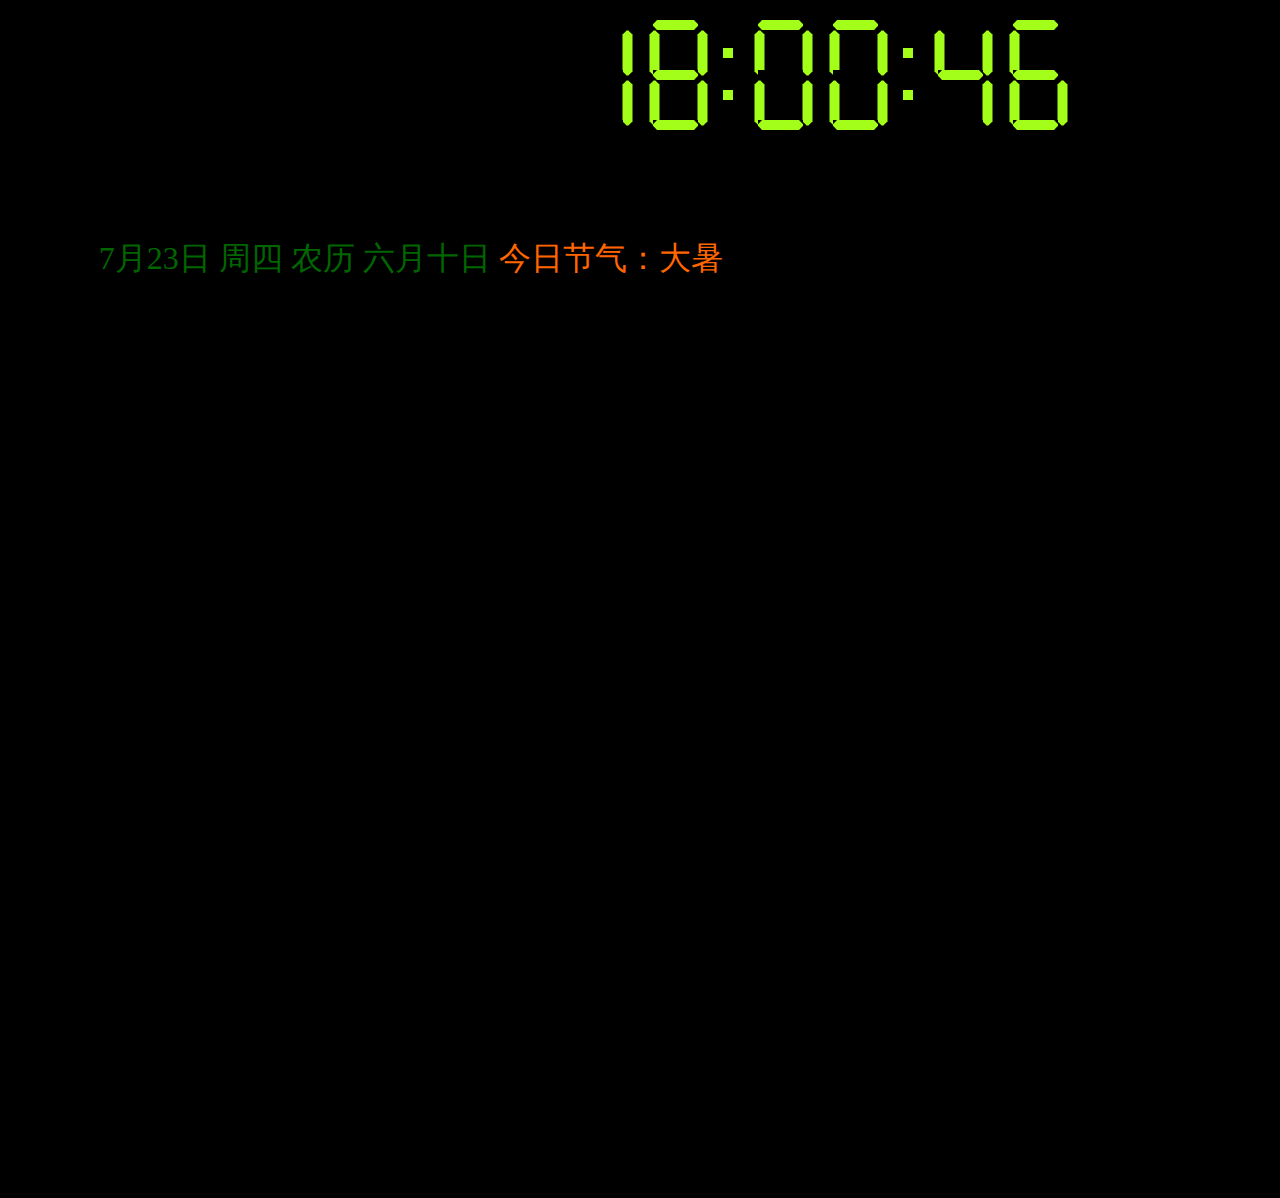
==== index.html @ f4c04d3c "Update index.html" ====
<!DOCTYPE html>
<html lang="en">
<head>
<meta http-equiv="Content-Type" content="text/html; charset=utf-8" />
<title>LED电子屏数字时钟JS代码 - A5源码</title>
<!--下面是钟表-->
<link rel="stylesheet" type="text/css" href="css/main.css">
<style type="text/css">
body {
	background-color: #000;
}
</style>
<script type="text/javascript" src="js/main.js"></script>
<!--下面是日期-->
<script type="text/javascript">
function getCalendar(){
    var lunarInfo=new Array(0x04bd8,0x04ae0,0x0a570,0x054d5,0x0d260,0x0d950,0x16554,0x056a0,0x09ad0,0x055d2,0x04ae0,0x0a5b6,0x0a4d0,0x0d250,0x1d255,0x0b540,0x0d6a0,0x0ada2,0x095b0,0x14977,0x04970,0x0a4b0,0x0b4b5,0x06a50,0x06d40,0x1ab54,0x02b60,0x09570,0x052f2,0x04970,0x06566,0x0d4a0,0x0ea50,0x06e95,0x05ad0,0x02b60,0x186e3,0x092e0,0x1c8d7,0x0c950,0x0d4a0,0x1d8a6,0x0b550,0x056a0,0x1a5b4,0x025d0,0x092d0,0x0d2b2,0x0a950,0x0b557,0x06ca0,0x0b550,0x15355,0x04da0,0x0a5d0,0x14573,0x052d0,0x0a9a8,0x0e950,0x06aa0,0x0aea6,0x0ab50,0x04b60,0x0aae4,0x0a570,0x05260,0x0f263,0x0d950,0x05b57,0x056a0,0x096d0,0x04dd5,0x04ad0,0x0a4d0,0x0d4d4,0x0d250,0x0d558,0x0b540,0x0b5a0,0x195a6,0x095b0,0x049b0,0x0a974,0x0a4b0,0x0b27a,0x06a50,0x06d40,0x0af46,0x0ab60,0x09570,0x04af5,0x04970,0x064b0,0x074a3,0x0ea50,0x06b58,0x055c0,0x0ab60,0x096d5,0x092e0,0x0c960,0x0d954,0x0d4a0,0x0da50,0x07552,0x056a0,0x0abb7,0x025d0,0x092d0,0x0cab5,0x0a950,0x0b4a0,0x0baa4,0x0ad50,0x055d9,0x04ba0,0x0a5b0,0x15176,0x052b0,0x0a930,0x07954,0x06aa0,0x0ad50,0x05b52,0x04b60,0x0a6e6,0x0a4e0,0x0d260,0x0ea65,0x0d530,0x05aa0,0x076a3,0x096d0,0x04bd7,0x04ad0,0x0a4d0,0x1d0b6,0x0d250,0x0d520,0x0dd45,0x0b5a0,0x056d0,0x055b2,0x049b0,0x0a577,0x0a4b0,0x0aa50,0x1b255,0x06d20,0x0ada0);
    var str="日一二三四五六七八九十";
    var now=new Date(),SY=now.getFullYear(),SM=now.getMonth(),SD=now.getDate();
    var SW=now.getDay();
    var lDObj=new Lunar(now);
    var LM=lDObj.month;
    var LD=lDObj.day;
    function cyclical(num){
        var Gan="甲乙丙丁戊己庚辛壬癸";
        var Zhi="子丑寅卯辰巳午未申酉戌亥";
        return(Gan.charAt(num%10)+Zhi.charAt(num%12));
    }
    function lYearDays(y){
       var i,sum=348;
       for(i=0x8000;i>0x8;i>>=1)sum+=(lunarInfo[y-1900]&i)?1:0;
       return sum+leapDays(y);
    }
    function leapDays(y){if(leapMonth(y))return (lunarInfo[y-1900]&0x10000)?30:29;else return(0);}
    function leapMonth(y){return lunarInfo[y-1900]&0xf;}
    function monthDays(y,m){return (lunarInfo[y-1900]&(0x10000>>m))?30:29;}
    function Lunar(objDate){
        var i,leap=0,temp=0;
        var baseDate=new Date(1900,0,31);
        var offset=(objDate-baseDate)/86400000;
        this.dayCyl=offset+40;
        this.monCyl=14;
        for(i=1900;i<2050&&offset>0;i++){
            temp=lYearDays(i);
            offset-=temp;
            this.monCyl+=12;
        }
        if(offset<0){
            offset+=temp;
            i--;
            this.monCyl-=12;
        }
        this.year=i;
        this.yearCyl=i-1864;
        leap=leapMonth(i);
        this.isLeap=false
        for(i=1;i<13&&offset>0;i++){
            if(leap>0&&i==(leap+1)&&this.isLeap==false){
                --i;
                this.isLeap=true;
                temp=leapDays(this.year);
            }else{
                temp=monthDays(this.year,i);
            }
            if(this.isLeap==true&&i==(leap+1))this.isLeap=false;
            offset-=temp;
            if(this.isLeap==false)this.monCyl++;
        }
        if(offset==0&&leap>0&&i==leap+1)if(this.isLeap){
            this.isLeap=false;
        }else{
            --i;
            this.isLeap=true;
            --this.monCyl;
        }
        if(offset<0){offset+=temp;--i;--this.monCyl;}
        this.month=i;
        this.day=offset+1;
    }
    function YYMMDD(){ 
        var cl = '<font color="#006600">'; 
        if (SW == 0) cl = '<font color="#c00000">'; 
        if (SW == 6) cl = '<font color="#00c000">';
        return(cl+(SM+1)+'月'+SD+'日</font>'); 
    }
    function weekday(){ 
        var cl='<font color="#006600">'; 
        if (SW==0||SW==6)cl='<font color="#ff0000">';
        return cl+"周"+str.charAt(SW)+'</font>';
    }
    function cDay(m,d){
        var nStr="初十廿卅　",s;
        if(m>10)s='十'+str.charAt(m-10);else s=str.charAt(m);
        s+='月';
        switch(d){
            case 10:s+='初十';break;
            case 20:s+='二十';break;
            case 30:s+='三十';break;
            default:s+=nStr.charAt(Math.floor(d/10));s+=str.charAt(d%10);
        }
        if(lDObj.isLeap)s="闰"+s;
        return(s);
    }
    function lunarTime(){
        return('<font color="#006600">'+'农历 '+cDay(LM,LD)+'</font>');
    }
    function specialDate(){
        var sTermInfo=new Array(0,21208,42467,63836,85337,107014,128867,150921,173149,195551,218072,240693,263343,285989,308563,331033,353350,375494,397447,419210,440795,462224,483532,504758);
        var solarTerm=new Array("小寒","大寒","立春","雨水","惊蛰","春分","清明","谷雨","立夏","小满","芒种","夏至","小暑","大暑","立秋","处暑","白露","秋分","寒露","霜降","立冬","小雪","大雪","冬至");
        var lFtv="0101春节0115元宵节0505端午节0707七夕情人节0715中元节0815中秋节0909重阳节1208腊八节1224小年0100除夕";
        var sFtv="0101元旦0214情人节0308妇女节0312植树节0315消费者权益日0401愚人节0501劳动节0504青年节0512护士节0601儿童节0701建党节香港回归纪念0801建军节0808父亲节0909毛主席逝世纪念0910教师节0928孔子诞辰1001国庆节1006老人节1024联合国日1112孙中山诞辰1220澳门回归纪念1225圣诞节1226毛主席诞辰";
        var tmp1,tmp2,festival='';
        tmp1=new Date((31556925974.7*(SY-1900)+sTermInfo[SM*2+1]*60000)+Date.UTC(1900,0,6,2,5));
        tmp2=tmp1.getUTCDate();
        if(tmp2==SD)festival+=' <font color="#ff6600">今日节气：'+solarTerm[SM*2+1]+'</font>';
        tmp1=new Date((31556925974.7*(SY-1900)+sTermInfo[SM*2]*60000)+Date.UTC(1900,0,6,2,5));
        tmp2=tmp1.getUTCDate();
        if(tmp2==SD)festival+=' <font color="#ff6600">今日节气：'+solarTerm[SM*2]+'</font>';
        var reg=new RegExp((LM<10&&"0"||"")+LM+(LD<10&&"0"||"")+LD+'([^\\d]+)','');
        if(lFtv.match(reg)!=null)festival+=' <font color="#ff0000">'+RegExp.$1+'</font>';
        reg=new RegExp((SM<9&&"0"||"")+(SM+1)+(SD<10&&"0"||"")+SD+'([^\\d]+)','');
        if(sFtv.match(reg)!=null)festival+=' <font color="#ff0000">'+RegExp.$1+'</font>';
        return(festival);
    }
    return YYMMDD()+' '+weekday()+' '+lunarTime()+specialDate();
}
</script>
</head>
<body bgcolor="#000000">
<!--下面是钟表-->
<div class="wrap">
  <div class="clock">
	<ul>
	  <li>
				<ul id="time1">
					<li><img src="images/front.png" width="100%" height="100%"></li>
					<li><img src="images/front.png" width="100%" height="100%"></li>
					<li><img src="images/front.png" width="100%" height="100%"></li>
					<li><img src="images/front.png" width="100%" height="100%"></li>
					<li><img src="images/front.png" width="100%" height="100%"></li>
					<li><img src="images/front.png" width="100%" height="100%"></li>
					<li><img src="images/front.png" width="100%" height="100%"></li>
				</ul>
	  </li>
	  <li>
				<ul id="time2">
					<li><img src="images/front.png" width="100%" height="100%"></li>
					<li><img src="images/front.png" width="100%" height="100%"></li>
					<li><img src="images/front.png" width="100%" height="100%"></li>
					<li><img src="images/front.png" width="100%" height="100%"></li>
					<li><img src="images/front.png" width="100%" height="100%"></li>
					<li><img src="images/front.png" width="100%" height="100%"></li>
					<li><img src="images/front.png" width="100%" height="100%"></li>
				</ul>
	  </li>
	  <li class="point"><span></span><span></span></li>
	  <li>
				<ul id="time3">
					<li><img src="images/front.png" width="100%" height="100%"></li>
					<li><img src="images/front.png" width="100%" height="100%"></li>
					<li><img src="images/front.png" width="100%" height="100%"></li>
					<li><img src="images/front.png" width="100%" height="100%"></li>
					<li><img src="images/front.png" width="100%" height="100%"></li>
					<li><img src="images/front.png" width="100%" height="100%"></li>
					<li><img src="images/front.png" width="100%" height="100%"></li>
				</ul>
	  </li>
	  <li>
				<ul id="time4">
					<li><img src="images/front.png" width="100%" height="100%"></li>
					<li><img src="images/front.png" width="100%" height="100%"></li>
					<li><img src="images/front.png" width="100%" height="100%"></li>
					<li><img src="images/front.png" width="100%" height="100%"></li>
					<li><img src="images/front.png" width="100%" height="100%"></li>
					<li><img src="images/front.png" width="100%" height="100%"></li>
					<li><img src="images/front.png" width="100%" height="100%"></li>
				</ul>
	  </li>
	  <li class="point"><span></span><span></span></li>
	  <li>
				<ul id="time5">
					<li><img src="images/front.png" width="100%" height="100%"></li>
					<li><img src="images/front.png" width="100%" height="100%"></li>
					<li><img src="images/front.png" width="100%" height="100%"></li>
					<li><img src="images/front.png" width="100%" height="100%"></li>
					<li><img src="images/front.png" width="100%" height="100%"></li>
					<li><img src="images/front.png" width="100%" height="100%"></li>
					<li><img src="images/front.png" width="100%" height="100%"></li>
				</ul>
	  </li>
	  <li>
				<ul id="time6">
					<li><img src="images/front.png" width="100%" height="100%"></li>
					<li><img src="images/front.png" width="100%" height="100%"></li>
					<li><img src="images/front.png" width="100%" height="100%"></li>
					<li><img src="images/front.png" width="100%" height="100%"></li>
					<li><img src="images/front.png" width="100%" height="100%"></li>
					<li><img src="images/front.png" width="100%" height="100%"></li>
					<li><img src="images/front.png" width="100%" height="100%"></li>
				</ul>
	  </li>
    </ul>
  </div>
	<div class="date" id="date">
      <p>&nbsp;</p>
      <p>&nbsp;</p>
      <p><span>2015年12月11日</span>
        <span>星期三</span></p>
  </div>
</div>
<!--下面是日期-->
<div align="left"> 
<p>~平~安~符~<font size=6>
  <script type="text/javascript">document.write(getCalendar())</script></font></p>
  </div>
<!--下面是天气-->
<dvi style="position:absolute;margin-left:60px;margin-top:0px;">/*绝对定位，用来固定显示方向*/
<div style="align=left;width:858px;height:880px;overflow:hidden;">/*相对定位，用来给下面的对位坐标并裁剪不显示的部分*/
<div style="width:300px;height:300px;margin-left:-130px;margin-top:-238px;">/*相对父级定位，裁剪*/
<iFrame src="https://www.baidu.com/#ie={inputEncoding}&wd=盐山天气" width="658" height="580" scrolling="no" frameborder="0">
 </div>
</div>
</div>
     
</body>
</html>
---- css/main.css ----
body{background: black;}


.wrap .clock{
	height: 100px;
}/* 钟表下面空间 */
.wrap .clock ul li{width: 55px;height: 10px;float: left;margin:0 10px;}/* 个字间距 */
.wrap .clock ul li ul{position: relative;}/* 定位 */
.wrap .clock ul li ul li{width:45px;height: 10px;display: block;}/* 图片大小 */
.wrap .clock ul li ul li:nth-child(1){position:absolute;left: 510px;}/* 一横 */
.wrap .clock ul li ul li:nth-child(2){position:absolute;transform:rotateZ(90deg);left:493px;top:32px;}/* 一竖 */
.wrap .clock ul li ul li:nth-child(3){position:absolute;transform:rotateZ(90deg);left:541px;top:32px;}/* 二竖 */
.wrap .clock ul li ul li:nth-child(4){position:absolute;top: 50px;left: 510px;}/* 二横 */
.wrap .clock ul li ul li:nth-child(5){position:absolute;transform:rotateZ(90deg);left:493px;top:82px}/* 三竖 */
.wrap .clock ul li ul li:nth-child(6){position:absolute;transform:rotateZ(90deg);left:541px;top: 82px;}/* 四竖 */
.wrap .clock ul li ul li:nth-child(7){position:absolute;top: 100px;left: 510px;}/* 三横 */
.wrap .clock ul .point{width: 10px;}/* 组字间距 */
.wrap .clock ul .point span{display:block;height: 10px;width: 10px;background: #a3ff19;margin:32px 515px;}/* 点点*/
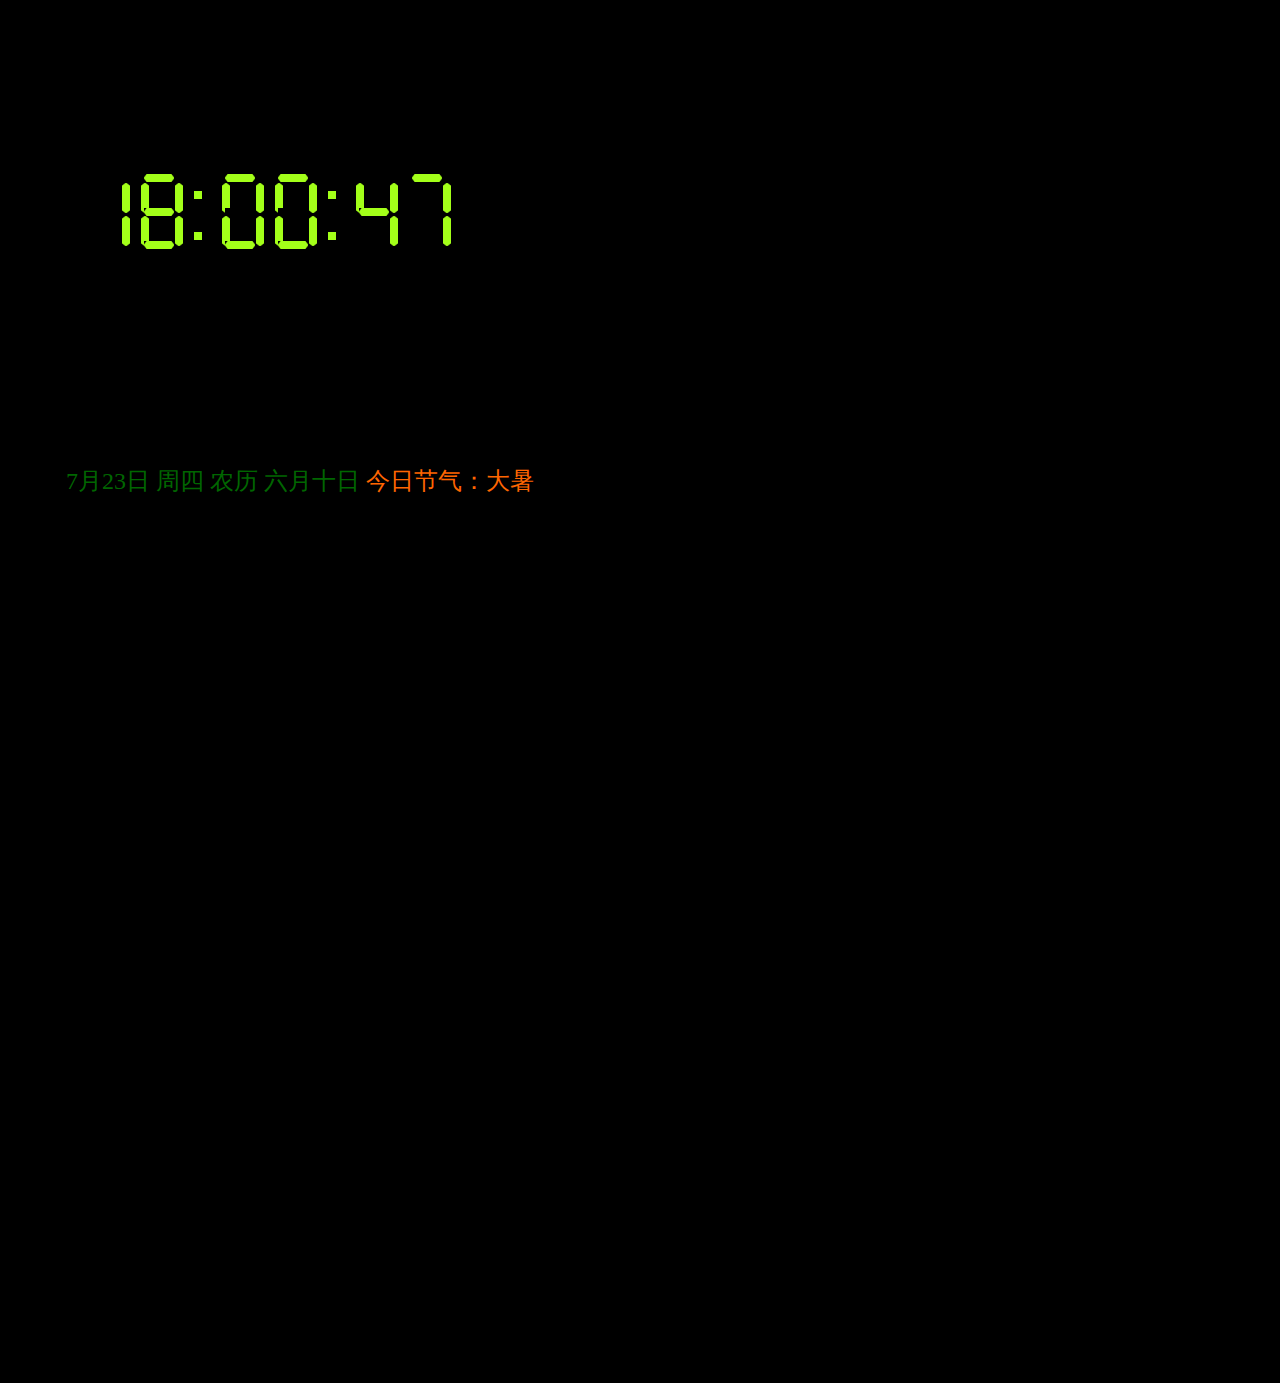
==== commit 1fd4ec18: "Update index.html" ====
--- a/index.html
+++ b/index.html
@@ -202,21 +202,28 @@
     </ul>
   </div>
 	<div class="date" id="date">
-      <p>&nbsp;</p>
-      <p>&nbsp;</p>
+   
       <p><span>2015年12月11日</span>
         <span>星期三</span></p>
   </div>
 </div>
 <!--下面是日期-->
 <div align="left"> 
-<p>~平~安~符~<font size=6>
+<p>~平~安~符~</p>
+<p>~平~安~符~</p>
+<p>~平~安~符~</p>
+<p>~平~安~符~</p>
+<p>~平~安~符~</p>
+<p>~平~安~符~</p>
+<p>~平~安~符~</p>
+<p>~平~安~符~</p>
+<p>~~~~~~<font size=5>
   <script type="text/javascript">document.write(getCalendar())</script></font></p>
   </div>
 <!--下面是天气-->
-<dvi style="position:absolute;margin-left:60px;margin-top:0px;">/*绝对定位，用来固定显示方向*/
-<div style="align=left;width:858px;height:880px;overflow:hidden;">/*相对定位，用来给下面的对位坐标并裁剪不显示的部分*/
-<div style="width:300px;height:300px;margin-left:-130px;margin-top:-238px;">/*相对父级定位，裁剪*/
+<dvi style="position:absolute;margin-left:20px;margin-top:-10px;"><!--绝对定位，用来固定显示位置-->
+<div style="align=left;width:858px;height:880px;overflow:hidden;"><!--相对定位，用来给下面的对位坐标并裁剪不显示的部分-->
+<div style="width:300px;height:300px;margin-left:-130px;margin-top:-200px;"><!--相对父级定位，裁剪-->
 <iFrame src="https://www.baidu.com/#ie={inputEncoding}&wd=盐山天气" width="658" height="580" scrolling="no" frameborder="0">
  </div>
 </div>
--- a/css/main.css
+++ b/css/main.css
@@ -4,15 +4,16 @@
 .wrap .clock{
 	height: 100px;
 }/* 钟表下面空间 */
-.wrap .clock ul li{width: 55px;height: 10px;float: left;margin:0 10px;}/* 个字间距 */
-.wrap .clock ul li ul{position: relative;}/* 定位 */
-.wrap .clock ul li ul li{width:45px;height: 10px;display: block;}/* 图片大小 */
-.wrap .clock ul li ul li:nth-child(1){position:absolute;left: 510px;}/* 一横 */
-.wrap .clock ul li ul li:nth-child(2){position:absolute;transform:rotateZ(90deg);left:493px;top:32px;}/* 一竖 */
-.wrap .clock ul li ul li:nth-child(3){position:absolute;transform:rotateZ(90deg);left:541px;top:32px;}/* 二竖 */
-.wrap .clock ul li ul li:nth-child(4){position:absolute;top: 50px;left: 510px;}/* 二横 */
-.wrap .clock ul li ul li:nth-child(5){position:absolute;transform:rotateZ(90deg);left:493px;top:82px}/* 三竖 */
-.wrap .clock ul li ul li:nth-child(6){position:absolute;transform:rotateZ(90deg);left:541px;top: 82px;}/* 四竖 */
-.wrap .clock ul li ul li:nth-child(7){position:absolute;top: 100px;left: 510px;}/* 三横 */
-.wrap .clock ul .point{width: 10px;}/* 组字间距 */
-.wrap .clock ul .point span{display:block;height: 10px;width: 10px;background: #a3ff19;margin:32px 515px;}/* 点点*/
+.wrap .clock ul li{width: 33px;height: 10px;float: left;margin:10px;}/* 个字间距 */
+.wrap .clock ul{position: relative;top:132px;}/* 点点定位 */
+.wrap .clock ul li ul{position: relative;top:0px;}/* 数字定位 */
+.wrap .clock ul li ul li{width:30px;height: 8px;display: block;}/* 图片大小 */
+.wrap .clock ul li ul li:nth-child(1){position:absolute;left: 23px;}/* 一横 */
+.wrap .clock ul li ul li:nth-child(2){position:absolute;transform:rotateZ(90deg);left:15px;top:26px;}/* 一竖 */
+.wrap .clock ul li ul li:nth-child(3){position:absolute;transform:rotateZ(90deg);left:49px;top:26px;}/* 二竖 */
+.wrap .clock ul li ul li:nth-child(4){position:absolute;top:34px;left:23px;}/* 二横 */
+.wrap .clock ul li ul li:nth-child(5){position:absolute;transform:rotateZ(90deg);left:15px;top:59px}/* 三竖 */
+.wrap .clock ul li ul li:nth-child(6){position:absolute;transform:rotateZ(90deg);left:49px;top: 59px;}/* 四竖 */
+.wrap .clock ul li ul li:nth-child(7){position:absolute;top: 67px;left: 23px;}/* 三横 */
+.wrap .clock ul .point{width: 8px;}/* 组字间距 */
+.wrap .clock ul .point span{display:block;height: 8px;width: 8px;background: #a3ff19;margin:33px 30px;}/* 点点*/
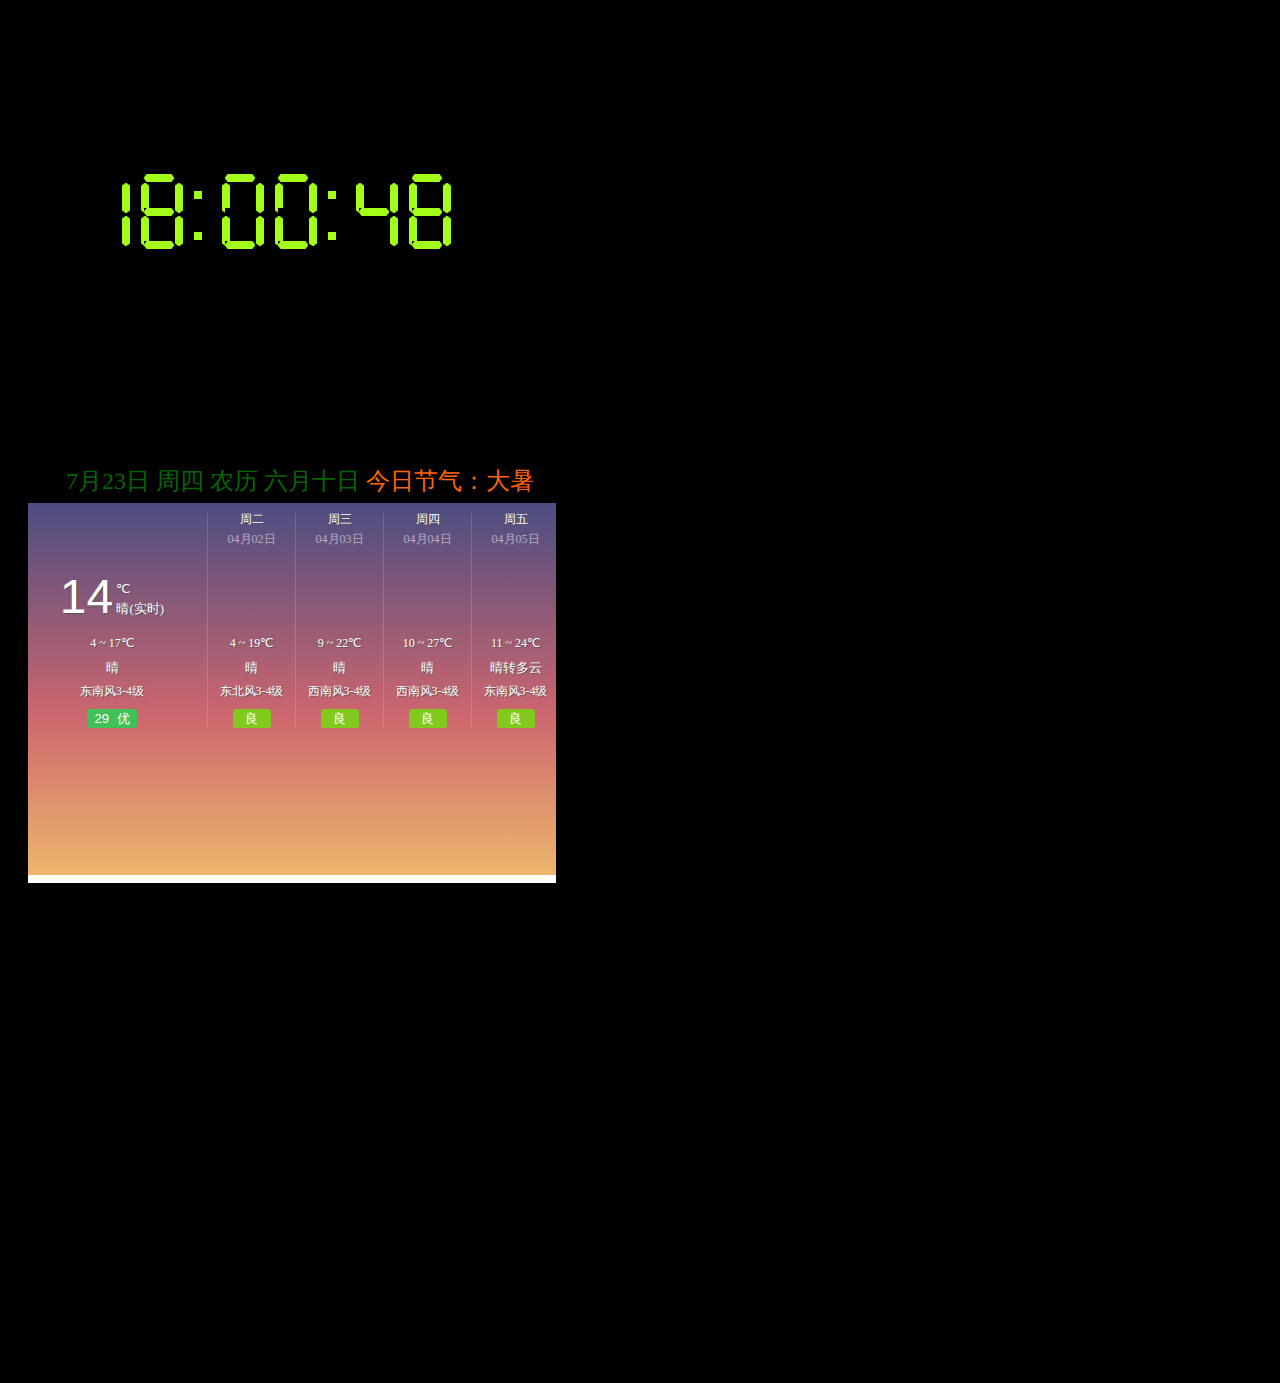
==== commit f5d74be7: "summary" ====
--- a/index.html
+++ b/index.html
@@ -1,4 +1,4 @@
-<!DOCTYPE html>
+﻿<!DOCTYPE html>
 <html lang="en">
 <head>
 <meta http-equiv="Content-Type" content="text/html; charset=utf-8" />
@@ -224,7 +224,7 @@
 <dvi style="position:absolute;margin-left:20px;margin-top:-10px;"><!--绝对定位，用来固定显示位置-->
 <div style="align=left;width:858px;height:880px;overflow:hidden;"><!--相对定位，用来给下面的对位坐标并裁剪不显示的部分-->
 <div style="width:300px;height:300px;margin-left:-130px;margin-top:-200px;"><!--相对父级定位，裁剪-->
-<iFrame src="https://www.baidu.com/#ie={inputEncoding}&wd=盐山天气" width="658" height="580" scrolling="no" frameborder="0">
+<iFrame src="html/盐山天气_百度搜索.html" width="658" height="580" scrolling="no" frameborder="0">
  </div>
 </div>
 </div>
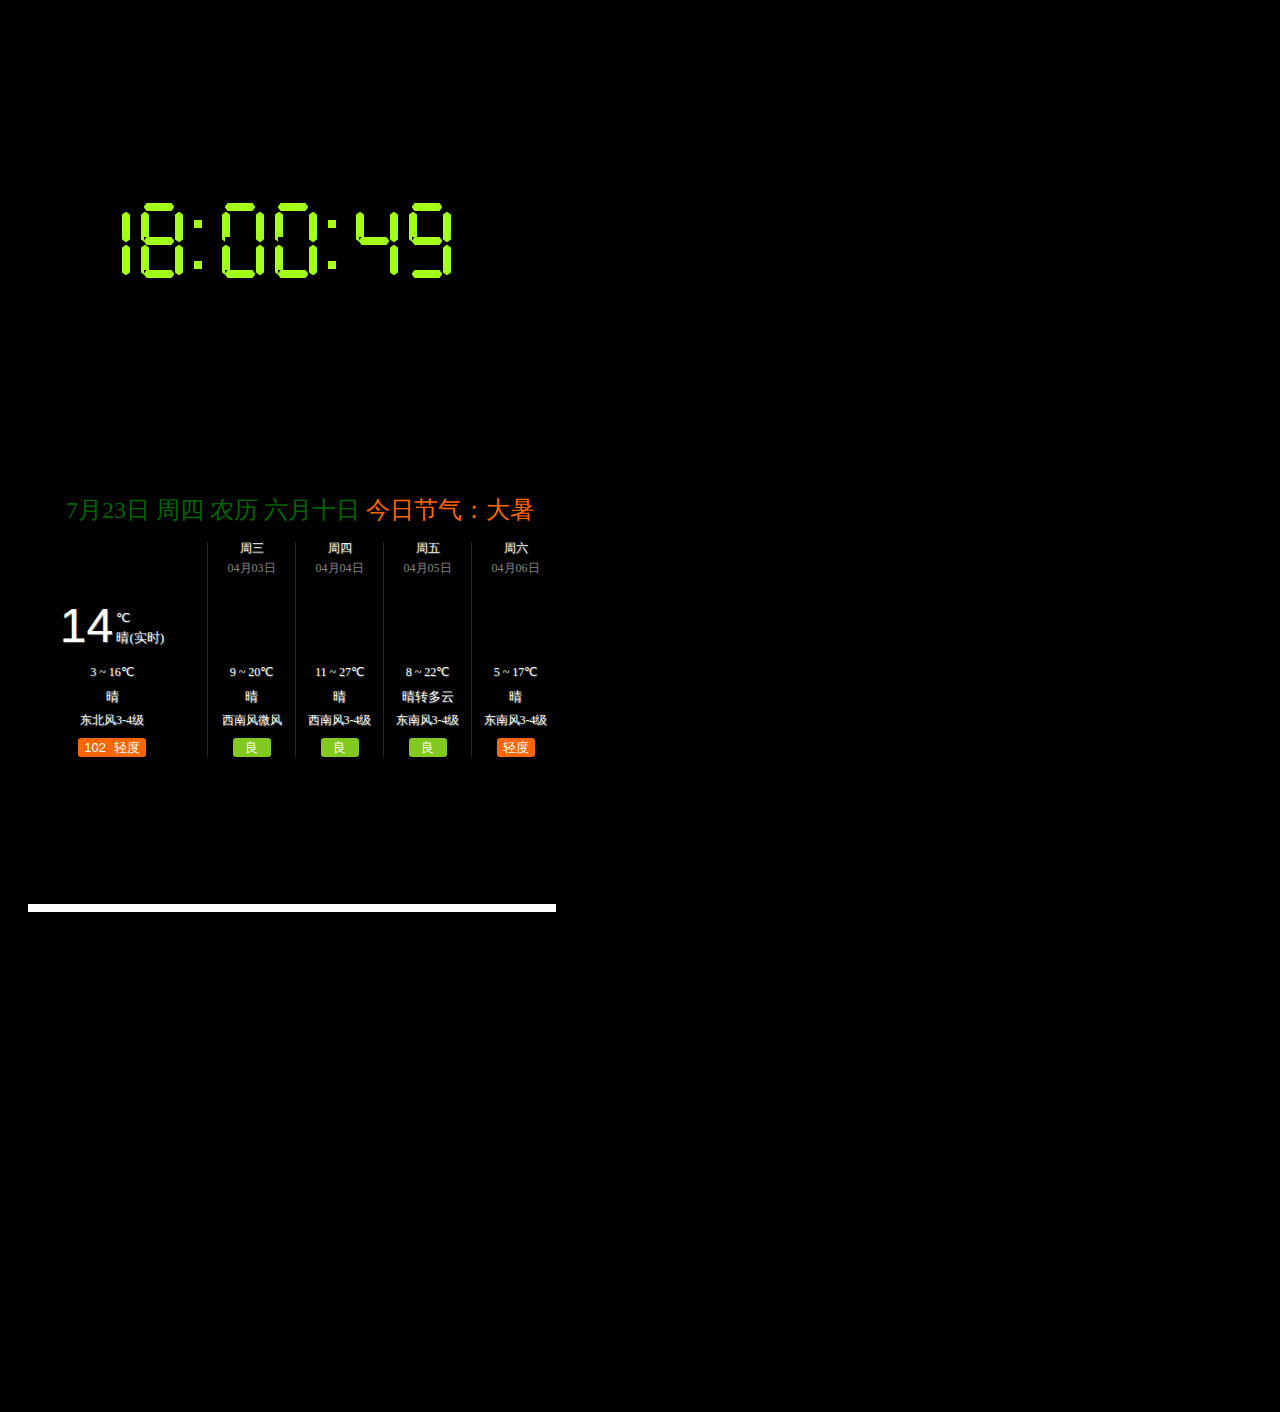
==== commit 4f3bcf43: "Update index.html" ====
--- a/index.html
+++ b/index.html
@@ -2,6 +2,7 @@
 <html lang="en">
 <head>
 <meta http-equiv="Content-Type" content="text/html; charset=utf-8" />
+＜meta http-equiv="refresh" content="3500">
 <title>LED电子屏数字时钟JS代码 - A5源码</title>
 <!--下面是钟表-->
 <link rel="stylesheet" type="text/css" href="css/main.css">
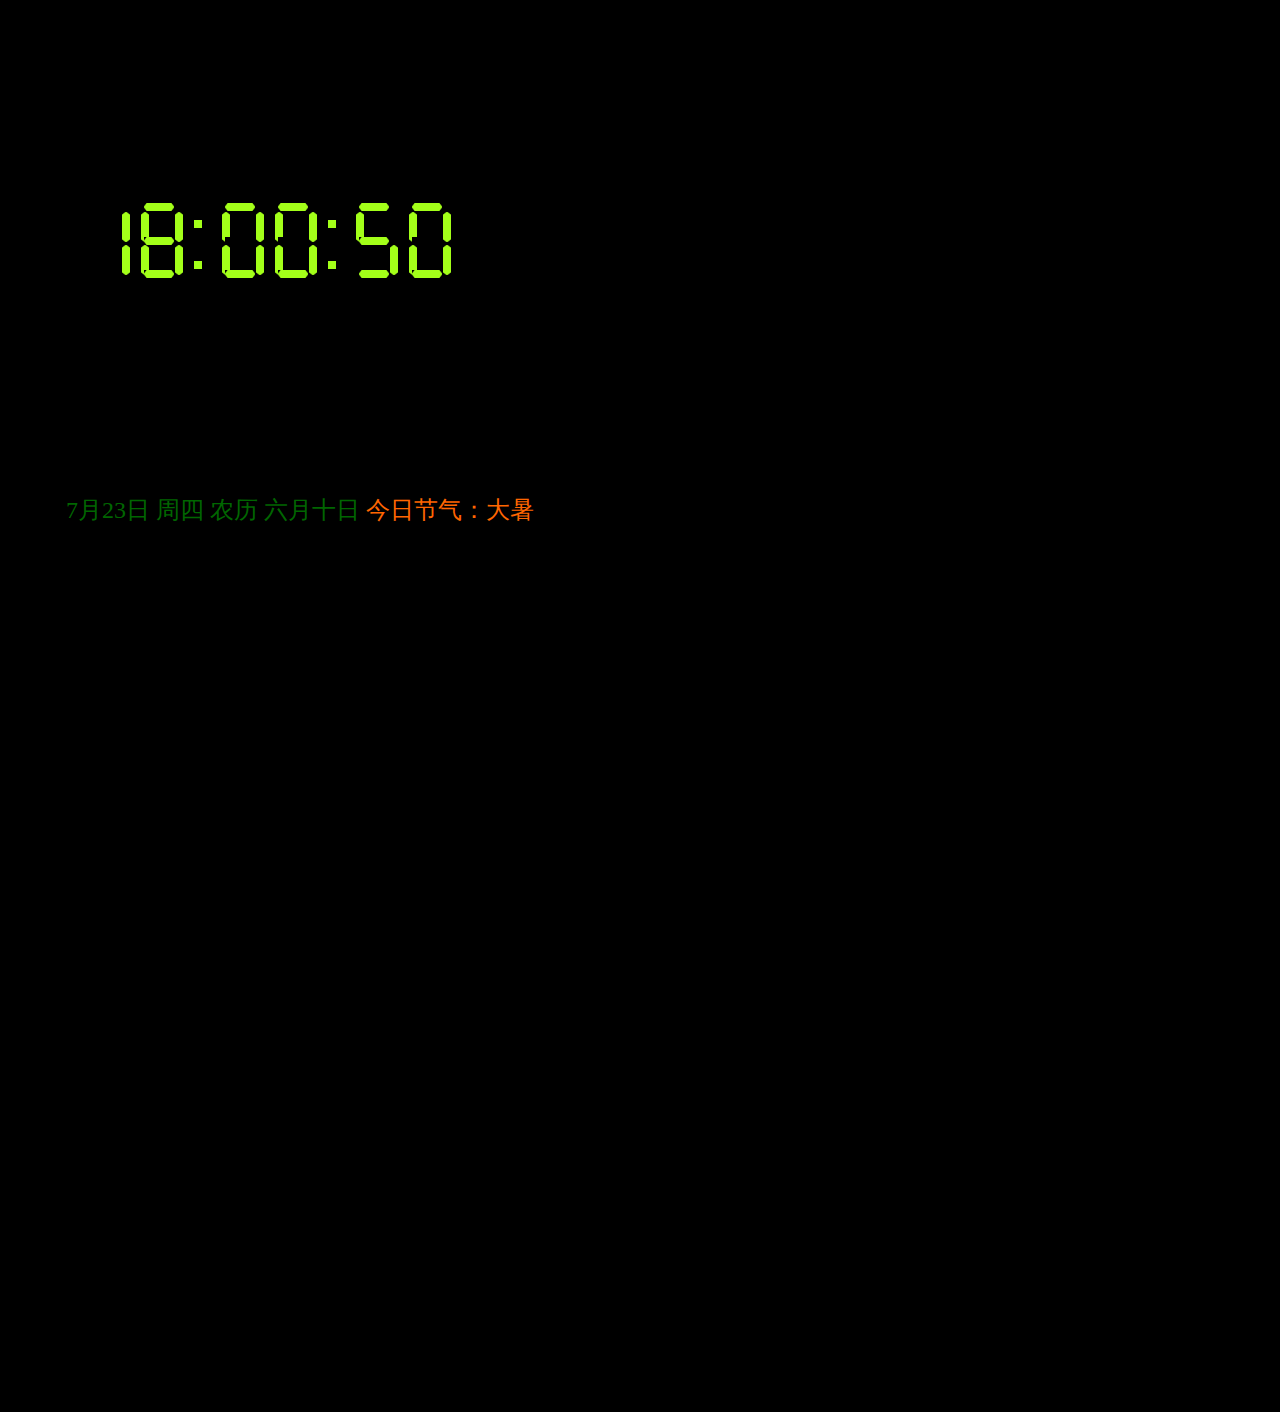
==== commit 3fc97d2a: "Update index.html" ====
--- a/index.html
+++ b/index.html
@@ -225,7 +225,7 @@
 <dvi style="position:absolute;margin-left:20px;margin-top:-10px;"><!--绝对定位，用来固定显示位置-->
 <div style="align=left;width:858px;height:880px;overflow:hidden;"><!--相对定位，用来给下面的对位坐标并裁剪不显示的部分-->
 <div style="width:300px;height:300px;margin-left:-130px;margin-top:-200px;"><!--相对父级定位，裁剪-->
-<iFrame src="html/盐山天气_百度搜索.html" width="658" height="580" scrolling="no" frameborder="0">
+<iFrame src="https://www.baidu.com/s?ie=UTF-8&wd=%E7%9B%90%E5%B1%B1%E5%A4%A9%E6%B0%94" width="658" height="580" scrolling="no" frameborder="0">
  </div>
 </div>
 </div>
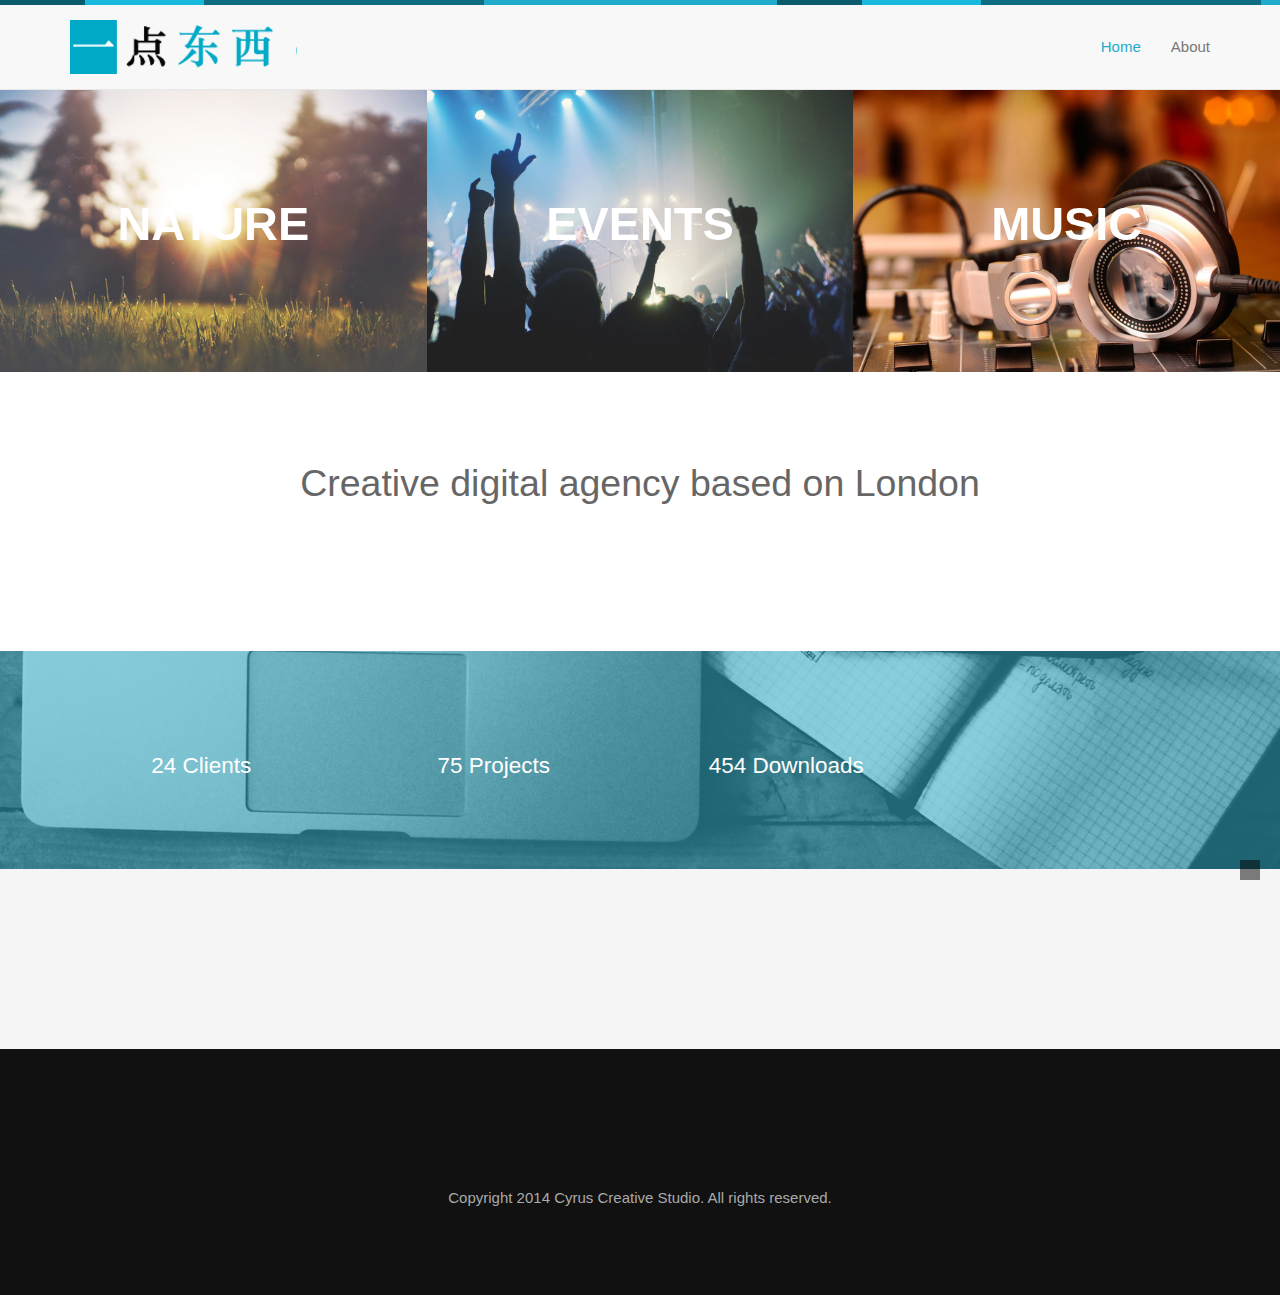
==== commit 21b81b19: "Add files via upload" ====
--- a/index.html
+++ b/index.html
@@ -1,234 +1,197 @@
-﻿<!DOCTYPE html>
+<!DOCTYPE html>
 <html lang="en">
 <head>
+<meta charset="UTF-8" />
 <meta http-equiv="Content-Type" content="text/html; charset=utf-8" />
-＜meta http-equiv="refresh" content="3500">
-<title>LED电子屏数字时钟JS代码 - A5源码</title>
-<!--下面是钟表-->
-<link rel="stylesheet" type="text/css" href="css/main.css">
-<style type="text/css">
-body {
-	background-color: #000;
-}
-</style>
-<script type="text/javascript" src="js/main.js"></script>
-<!--下面是日期-->
-<script type="text/javascript">
-function getCalendar(){
-    var lunarInfo=new Array(0x04bd8,0x04ae0,0x0a570,0x054d5,0x0d260,0x0d950,0x16554,0x056a0,0x09ad0,0x055d2,0x04ae0,0x0a5b6,0x0a4d0,0x0d250,0x1d255,0x0b540,0x0d6a0,0x0ada2,0x095b0,0x14977,0x04970,0x0a4b0,0x0b4b5,0x06a50,0x06d40,0x1ab54,0x02b60,0x09570,0x052f2,0x04970,0x06566,0x0d4a0,0x0ea50,0x06e95,0x05ad0,0x02b60,0x186e3,0x092e0,0x1c8d7,0x0c950,0x0d4a0,0x1d8a6,0x0b550,0x056a0,0x1a5b4,0x025d0,0x092d0,0x0d2b2,0x0a950,0x0b557,0x06ca0,0x0b550,0x15355,0x04da0,0x0a5d0,0x14573,0x052d0,0x0a9a8,0x0e950,0x06aa0,0x0aea6,0x0ab50,0x04b60,0x0aae4,0x0a570,0x05260,0x0f263,0x0d950,0x05b57,0x056a0,0x096d0,0x04dd5,0x04ad0,0x0a4d0,0x0d4d4,0x0d250,0x0d558,0x0b540,0x0b5a0,0x195a6,0x095b0,0x049b0,0x0a974,0x0a4b0,0x0b27a,0x06a50,0x06d40,0x0af46,0x0ab60,0x09570,0x04af5,0x04970,0x064b0,0x074a3,0x0ea50,0x06b58,0x055c0,0x0ab60,0x096d5,0x092e0,0x0c960,0x0d954,0x0d4a0,0x0da50,0x07552,0x056a0,0x0abb7,0x025d0,0x092d0,0x0cab5,0x0a950,0x0b4a0,0x0baa4,0x0ad50,0x055d9,0x04ba0,0x0a5b0,0x15176,0x052b0,0x0a930,0x07954,0x06aa0,0x0ad50,0x05b52,0x04b60,0x0a6e6,0x0a4e0,0x0d260,0x0ea65,0x0d530,0x05aa0,0x076a3,0x096d0,0x04bd7,0x04ad0,0x0a4d0,0x1d0b6,0x0d250,0x0d520,0x0dd45,0x0b5a0,0x056d0,0x055b2,0x049b0,0x0a577,0x0a4b0,0x0aa50,0x1b255,0x06d20,0x0ada0);
-    var str="日一二三四五六七八九十";
-    var now=new Date(),SY=now.getFullYear(),SM=now.getMonth(),SD=now.getDate();
-    var SW=now.getDay();
-    var lDObj=new Lunar(now);
-    var LM=lDObj.month;
-    var LD=lDObj.day;
-    function cyclical(num){
-        var Gan="甲乙丙丁戊己庚辛壬癸";
-        var Zhi="子丑寅卯辰巳午未申酉戌亥";
-        return(Gan.charAt(num%10)+Zhi.charAt(num%12));
-    }
-    function lYearDays(y){
-       var i,sum=348;
-       for(i=0x8000;i>0x8;i>>=1)sum+=(lunarInfo[y-1900]&i)?1:0;
-       return sum+leapDays(y);
-    }
-    function leapDays(y){if(leapMonth(y))return (lunarInfo[y-1900]&0x10000)?30:29;else return(0);}
-    function leapMonth(y){return lunarInfo[y-1900]&0xf;}
-    function monthDays(y,m){return (lunarInfo[y-1900]&(0x10000>>m))?30:29;}
-    function Lunar(objDate){
-        var i,leap=0,temp=0;
-        var baseDate=new Date(1900,0,31);
-        var offset=(objDate-baseDate)/86400000;
-        this.dayCyl=offset+40;
-        this.monCyl=14;
-        for(i=1900;i<2050&&offset>0;i++){
-            temp=lYearDays(i);
-            offset-=temp;
-            this.monCyl+=12;
-        }
-        if(offset<0){
-            offset+=temp;
-            i--;
-            this.monCyl-=12;
-        }
-        this.year=i;
-        this.yearCyl=i-1864;
-        leap=leapMonth(i);
-        this.isLeap=false
-        for(i=1;i<13&&offset>0;i++){
-            if(leap>0&&i==(leap+1)&&this.isLeap==false){
-                --i;
-                this.isLeap=true;
-                temp=leapDays(this.year);
-            }else{
-                temp=monthDays(this.year,i);
-            }
-            if(this.isLeap==true&&i==(leap+1))this.isLeap=false;
-            offset-=temp;
-            if(this.isLeap==false)this.monCyl++;
-        }
-        if(offset==0&&leap>0&&i==leap+1)if(this.isLeap){
-            this.isLeap=false;
-        }else{
-            --i;
-            this.isLeap=true;
-            --this.monCyl;
-        }
-        if(offset<0){offset+=temp;--i;--this.monCyl;}
-        this.month=i;
-        this.day=offset+1;
-    }
-    function YYMMDD(){ 
-        var cl = '<font color="#006600">'; 
-        if (SW == 0) cl = '<font color="#c00000">'; 
-        if (SW == 6) cl = '<font color="#00c000">';
-        return(cl+(SM+1)+'月'+SD+'日</font>'); 
-    }
-    function weekday(){ 
-        var cl='<font color="#006600">'; 
-        if (SW==0||SW==6)cl='<font color="#ff0000">';
-        return cl+"周"+str.charAt(SW)+'</font>';
-    }
-    function cDay(m,d){
-        var nStr="初十廿卅　",s;
-        if(m>10)s='十'+str.charAt(m-10);else s=str.charAt(m);
-        s+='月';
-        switch(d){
-            case 10:s+='初十';break;
-            case 20:s+='二十';break;
-            case 30:s+='三十';break;
-            default:s+=nStr.charAt(Math.floor(d/10));s+=str.charAt(d%10);
-        }
-        if(lDObj.isLeap)s="闰"+s;
-        return(s);
-    }
-    function lunarTime(){
-        return('<font color="#006600">'+'农历 '+cDay(LM,LD)+'</font>');
-    }
-    function specialDate(){
-        var sTermInfo=new Array(0,21208,42467,63836,85337,107014,128867,150921,173149,195551,218072,240693,263343,285989,308563,331033,353350,375494,397447,419210,440795,462224,483532,504758);
-        var solarTerm=new Array("小寒","大寒","立春","雨水","惊蛰","春分","清明","谷雨","立夏","小满","芒种","夏至","小暑","大暑","立秋","处暑","白露","秋分","寒露","霜降","立冬","小雪","大雪","冬至");
-        var lFtv="0101春节0115元宵节0505端午节0707七夕情人节0715中元节0815中秋节0909重阳节1208腊八节1224小年0100除夕";
-        var sFtv="0101元旦0214情人节0308妇女节0312植树节0315消费者权益日0401愚人节0501劳动节0504青年节0512护士节0601儿童节0701建党节香港回归纪念0801建军节0808父亲节0909毛主席逝世纪念0910教师节0928孔子诞辰1001国庆节1006老人节1024联合国日1112孙中山诞辰1220澳门回归纪念1225圣诞节1226毛主席诞辰";
-        var tmp1,tmp2,festival='';
-        tmp1=new Date((31556925974.7*(SY-1900)+sTermInfo[SM*2+1]*60000)+Date.UTC(1900,0,6,2,5));
-        tmp2=tmp1.getUTCDate();
-        if(tmp2==SD)festival+=' <font color="#ff6600">今日节气：'+solarTerm[SM*2+1]+'</font>';
-        tmp1=new Date((31556925974.7*(SY-1900)+sTermInfo[SM*2]*60000)+Date.UTC(1900,0,6,2,5));
-        tmp2=tmp1.getUTCDate();
-        if(tmp2==SD)festival+=' <font color="#ff6600">今日节气：'+solarTerm[SM*2]+'</font>';
-        var reg=new RegExp((LM<10&&"0"||"")+LM+(LD<10&&"0"||"")+LD+'([^\\d]+)','');
-        if(lFtv.match(reg)!=null)festival+=' <font color="#ff0000">'+RegExp.$1+'</font>';
-        reg=new RegExp((SM<9&&"0"||"")+(SM+1)+(SD<10&&"0"||"")+SD+'([^\\d]+)','');
-        if(sFtv.match(reg)!=null)festival+=' <font color="#ff0000">'+RegExp.$1+'</font>';
-        return(festival);
-    }
-    return YYMMDD()+' '+weekday()+' '+lunarTime()+specialDate();
-}
-</script>
+<meta name="viewport" content="width=device-width, initial-scale=1, maximum-scale=1, user-scalable=no">
+<title>一点东西</title>
+
+<!-- bootstrap -->
+<link rel="stylesheet" href="assets/bootstrap/css/bootstrap.min.css" />
+
+<!-- animate.css -->
+<link rel="stylesheet" href="assets/animate/animate.css" />
+<link rel="stylesheet" href="assets/animate/set.css" />
+
+<!-- gallery -->
+<link rel="stylesheet" href="assets/gallery/blueimp-gallery.min.css">
+
+<!-- favicon -->
+<link rel="shortcut icon" href="images/favicon.ico" type="image/x-icon">
+<link rel="icon" href="images/favicon.ico" type="image/x-icon">
+
+
+<link rel="stylesheet" href="assets/style.css">
+
 </head>
-<body bgcolor="#000000">
-<!--下面是钟表-->
-<div class="wrap">
-  <div class="clock">
-	<ul>
-	  <li>
-				<ul id="time1">
-					<li><img src="images/front.png" width="100%" height="100%"></li>
-					<li><img src="images/front.png" width="100%" height="100%"></li>
-					<li><img src="images/front.png" width="100%" height="100%"></li>
-					<li><img src="images/front.png" width="100%" height="100%"></li>
-					<li><img src="images/front.png" width="100%" height="100%"></li>
-					<li><img src="images/front.png" width="100%" height="100%"></li>
-					<li><img src="images/front.png" width="100%" height="100%"></li>
-				</ul>
-	  </li>
-	  <li>
-				<ul id="time2">
-					<li><img src="images/front.png" width="100%" height="100%"></li>
-					<li><img src="images/front.png" width="100%" height="100%"></li>
-					<li><img src="images/front.png" width="100%" height="100%"></li>
-					<li><img src="images/front.png" width="100%" height="100%"></li>
-					<li><img src="images/front.png" width="100%" height="100%"></li>
-					<li><img src="images/front.png" width="100%" height="100%"></li>
-					<li><img src="images/front.png" width="100%" height="100%"></li>
-				</ul>
-	  </li>
-	  <li class="point"><span></span><span></span></li>
-	  <li>
-				<ul id="time3">
-					<li><img src="images/front.png" width="100%" height="100%"></li>
-					<li><img src="images/front.png" width="100%" height="100%"></li>
-					<li><img src="images/front.png" width="100%" height="100%"></li>
-					<li><img src="images/front.png" width="100%" height="100%"></li>
-					<li><img src="images/front.png" width="100%" height="100%"></li>
-					<li><img src="images/front.png" width="100%" height="100%"></li>
-					<li><img src="images/front.png" width="100%" height="100%"></li>
-				</ul>
-	  </li>
-	  <li>
-				<ul id="time4">
-					<li><img src="images/front.png" width="100%" height="100%"></li>
-					<li><img src="images/front.png" width="100%" height="100%"></li>
-					<li><img src="images/front.png" width="100%" height="100%"></li>
-					<li><img src="images/front.png" width="100%" height="100%"></li>
-					<li><img src="images/front.png" width="100%" height="100%"></li>
-					<li><img src="images/front.png" width="100%" height="100%"></li>
-					<li><img src="images/front.png" width="100%" height="100%"></li>
-				</ul>
-	  </li>
-	  <li class="point"><span></span><span></span></li>
-	  <li>
-				<ul id="time5">
-					<li><img src="images/front.png" width="100%" height="100%"></li>
-					<li><img src="images/front.png" width="100%" height="100%"></li>
-					<li><img src="images/front.png" width="100%" height="100%"></li>
-					<li><img src="images/front.png" width="100%" height="100%"></li>
-					<li><img src="images/front.png" width="100%" height="100%"></li>
-					<li><img src="images/front.png" width="100%" height="100%"></li>
-					<li><img src="images/front.png" width="100%" height="100%"></li>
-				</ul>
-	  </li>
-	  <li>
-				<ul id="time6">
-					<li><img src="images/front.png" width="100%" height="100%"></li>
-					<li><img src="images/front.png" width="100%" height="100%"></li>
-					<li><img src="images/front.png" width="100%" height="100%"></li>
-					<li><img src="images/front.png" width="100%" height="100%"></li>
-					<li><img src="images/front.png" width="100%" height="100%"></li>
-					<li><img src="images/front.png" width="100%" height="100%"></li>
-					<li><img src="images/front.png" width="100%" height="100%"></li>
-				</ul>
-	  </li>
-    </ul>
+
+<body>
+<div class="topbar animated fadeInLeftBig"></div>
+
+<!-- Header Starts -->
+<div class="navbar-wrapper">
+      <div class="container">
+
+        <div class="navbar navbar-default navbar-fixed-top" role="navigation" id="top-nav">
+          <div class="container">
+            <div class="navbar-header">
+              <!-- Logo Starts -->
+              <a class="navbar-brand" href="#works"><img src="images/logo.png" alt="logo"></a>
+              <!-- #Logo Ends -->
+
+
+              <button type="button" class="navbar-toggle collapsed" data-toggle="collapse" data-target=".navbar-collapse">
+                <span class="sr-only">Toggle navigation</span>
+                <span class="icon-bar"></span>
+                <span class="icon-bar"></span>
+                <span class="icon-bar"></span>
+              </button>
+
+            </div>
+
+
+            <!-- Nav Starts -->
+            <div class="navbar-collapse  collapse">
+              <ul class="nav navbar-nav navbar-right scroll">
+                 <li class="active"><a href="#works">Home</a></li>
+                 <li ><a href="#about">About</a></li>
+</ul>
+            </div>
+            <!-- #Nav Ends -->
+
+          </div>
+        </div>
+
+      </div>
+    </div>
+<!-- #Header Starts -->
+
+
+
+
+
+
+
+<!-- works -->
+<div id="works"  class=" clearfix grid"> 
+    <figure class="effect-oscar  wowload fadeIn">
+        <img src="images/portfolio/1.jpg" alt="img01"/>
+        <figcaption>
+            <h2>Nature</h2>
+            <p>Lily likes to play with crayons and pencils<br>
+            <a href="images/portfolio/1.jpg" title="1" data-gallery>View more</a></p>            
+        </figcaption>
+    </figure>
+     <figure class="effect-oscar  wowload fadeInUp">
+        <img src="images/portfolio/2.jpg" alt="img01"/>
+        <figcaption>
+            <h2>Events</h2>
+            <p>Lily likes to play with crayons and pencils<br>
+            <a href="images/portfolio/2.jpg" title="1" data-gallery>View more</a></p>            
+        </figcaption>
+    </figure>
+     <figure class="effect-oscar  wowload fadeInUp">
+ <img src="images/portfolio/3.jpg" alt="img01"/>
+       <figcaption>
+         <h2>music</h2>
+            <p>Lily likes to play with crayons and pencils<br>
+            <a href="images/portfolio/3.jpg" title="1" data-gallery>View more</a></p>            
+       </figcaption>
+  </figure>
+     
+</div>
+<!-- works -->
+
+
+
+
+
+
+<!-- Cirlce Starts -->
+<div id="about"  class="container spacer about">
+<h2 class="text-center wowload fadeInUp">Creative digital agency based on London</h2>  
+  <div class="row"></div>
+</div>
+<!-- #Cirlce Ends -->
+
+
+
+<!-- About Starts -->
+<div class="highlight-info">
+<div class="overlay spacer">
+<div class="container">
+<div class="row text-center  wowload fadeInDownBig">
+  <div class="col-sm-3 col-xs-6">
+  <i class="fa fa-smile-o  fa-5x"></i><h4>24 Clients</h4>
   </div>
-	<div class="date" id="date">
-   
-      <p><span>2015年12月11日</span>
-        <span>星期三</span></p>
+  <div class="col-sm-3 col-xs-6">
+  <i class="fa fa-rocket  fa-5x"></i><h4>75 Projects</h4>
+  </div>
+  <div class="col-sm-3 col-xs-6">
+  <i class="fa fa-cloud-download  fa-5x"></i><h4>454 Downloads</h4>
   </div>
 </div>
-<!--下面是日期-->
-<div align="left"> 
-<p>~平~安~符~</p>
-<p>~平~安~符~</p>
-<p>~平~安~符~</p>
-<p>~平~安~符~</p>
-<p>~平~安~符~</p>
-<p>~平~安~符~</p>
-<p>~平~安~符~</p>
-<p>~平~安~符~</p>
-<p>~~~~~~<font size=5>
-  <script type="text/javascript">document.write(getCalendar())</script></font></p>
-  </div>
-<!--下面是天气-->
-<dvi style="position:absolute;margin-left:20px;margin-top:-10px;"><!--绝对定位，用来固定显示位置-->
-<div style="align=left;width:858px;height:880px;overflow:hidden;"><!--相对定位，用来给下面的对位坐标并裁剪不显示的部分-->
-<div style="width:300px;height:300px;margin-left:-130px;margin-top:-200px;"><!--相对父级定位，裁剪-->
-<iFrame src="https://www.baidu.com/s?ie=UTF-8&wd=%E7%9B%90%E5%B1%B1%E5%A4%A9%E6%B0%94" width="658" height="580" scrolling="no" frameborder="0">
- </div>
 </div>
 </div>
-     
+</div>
+<!-- About Ends -->
+<div id="contact" class="spacer">
+  <div class="container contactform center">
+  <div class="row wowload fadeInLeftBig"></div>
+
+
+
+</div>
+</div>
+<!--Contact Ends-->
+
+
+
+<!-- Footer Starts -->
+<div class="footer text-center spacer">
+<p class="wowload flipInX"><a href="#"><i class="fa fa-facebook fa-2x"></i></a> <a href="#"><i class="fa fa-instagram fa-2x"></i></a> <a href="#"><i class="fa fa-twitter fa-2x"></i></a> <a href="#"><i class="fa fa-flickr fa-2x"></i></a> </p>
+Copyright 2014 Cyrus Creative Studio. All rights reserved.
+</div>
+<!-- # Footer Ends -->
+<a href="#works" class="gototop "><i class="fa fa-angle-up  fa-3x"></i></a>
+
+
+
+
+
+<!-- The Bootstrap Image Gallery lightbox, should be a child element of the document body -->
+<div id="blueimp-gallery" class="blueimp-gallery blueimp-gallery-controls">
+    <!-- The container for the modal slides -->
+    <div class="slides"></div>
+    <!-- Controls for the borderless lightbox -->
+    <h3 class="title">Title</h3>
+    <a class="prev">‹</a>
+    <a class="next">›</a>
+    <a class="close">×</a>
+    <!-- The modal dialog, which will be used to wrap the lightbox content -->    
+</div>
+
+
+
+<!-- jquery -->
+<script src="assets/jquery.js"></script>
+
+<!-- wow script -->
+<script src="assets/wow/wow.min.js"></script>
+
+
+<!-- boostrap -->
+<script src="assets/bootstrap/js/bootstrap.js" type="text/javascript" ></script>
+
+<!-- jquery mobile -->
+<script src="assets/mobile/touchSwipe.min.js"></script>
+<script src="assets/respond/respond.js"></script>
+
+<!-- gallery -->
+<script src="assets/gallery/jquery.blueimp-gallery.min.js"></script>
+
+<!-- custom script -->
+<script src="assets/script.js"></script>
+
 </body>
-</html>
+</html>--- a/assets/animate/set.css
+++ b/assets/animate/set.css
@@ -0,0 +1,1139 @@
+.grid {
+	position: relative;
+	margin: 0 auto;
+	list-style: none;
+	text-align: center;
+}
+
+/* Common style */
+.grid figure {
+	position: relative;
+	float: left;
+	overflow: hidden;
+	margin: 0;	/*change here for spacing*/	
+	width: 33.333333333%;
+	text-align: center;
+	cursor: pointer;
+}
+
+.grid figure img {
+	position: relative;
+	display: block;
+	max-width: 102%;
+	opacity: 1;
+}
+
+.grid figure figcaption {
+	padding: 2em;
+	color: #fff;
+	text-transform: uppercase;
+	font-size: 1.25em;
+	-webkit-backface-visibility: hidden;
+	backface-visibility: hidden;
+}
+
+.grid figure figcaption::before,
+.grid figure figcaption::after {
+	pointer-events: none;
+}
+
+.grid figure figcaption,
+.grid figure figcaption > a {
+	position: absolute;
+	top: 0;
+	left: 0;
+	width: 100%;
+	height: 100%;
+}
+
+/* Anchor will cover the whole item by default */
+/* For some effects it will show as a button */
+.grid figure figcaption > a {
+	z-index: 1000;
+	text-indent: 200%;
+	white-space: nowrap;
+	font-size: 0;
+	opacity: 0;
+}
+
+.grid figure h2 {
+	word-spacing: -0.15em;
+	font-weight: 700;
+}
+
+.grid figure h2,
+.grid figure p {
+	margin: 0;
+}
+
+.grid figure p {
+	letter-spacing: 1px;
+	font-size: 68.5%;
+}
+
+/* Individual effects */
+
+/*---------------*/
+/***** Lily *****/
+/*---------------*/
+
+figure.effect-lily img {
+	max-width: none;
+	width: -webkit-calc(100% + 50px);
+	width: calc(100% + 50px);
+	opacity: 0.7;
+	-webkit-transition: opacity 0.35s, -webkit-transform 0.35s;
+	transition: opacity 0.35s, transform 0.35s;
+	-webkit-transform: translate3d(-40px,0, 0);
+	transform: translate3d(-40px,0,0);
+}
+
+figure.effect-lily figcaption {
+	text-align: left;
+}
+
+figure.effect-lily figcaption > div {
+	position: absolute;
+	bottom: 0;
+	left: 0;
+	padding: 2em;
+	width: 100%;
+	height: 50%;
+}
+
+figure.effect-lily h2,
+figure.effect-lily p {
+	-webkit-transform: translate3d(0,40px,0);
+	transform: translate3d(0,40px,0);
+}
+
+figure.effect-lily h2 {
+	-webkit-transition: -webkit-transform 0.35s;
+	transition: transform 0.35s;
+}
+
+figure.effect-lily p {
+	color: rgba(255,255,255,0.8);
+	opacity: 0;
+	-webkit-transition: opacity 0.2s, -webkit-transform 0.35s;
+	transition: opacity 0.2s, transform 0.35s;
+}
+
+figure.effect-lily:hover img,
+figure.effect-lily:hover p {
+	opacity: 1;
+}
+
+figure.effect-lily:hover img,
+figure.effect-lily:hover h2,
+figure.effect-lily:hover p {
+	-webkit-transform: translate3d(0,0,0);
+	transform: translate3d(0,0,0);
+}
+
+figure.effect-lily:hover p {
+	-webkit-transition-delay: 0.05s;
+	transition-delay: 0.05s;
+	-webkit-transition-duration: 0.35s;
+	transition-duration: 0.35s;
+}
+
+/*---------------*/
+/***** Sadie *****/
+/*---------------*/
+
+figure.effect-sadie figcaption::before {
+	position: absolute;
+	top: 0;
+	left: 0;
+	width: 100%;
+	height: 100%;
+	background: -webkit-linear-gradient(top, rgba(72,76,97,0) 0%, rgba(72,76,97,0.8) 75%);
+	background: linear-gradient(to bottom, rgba(72,76,97,0) 0%, rgba(72,76,97,0.8) 75%);
+	content: '';
+	opacity: 0;
+	-webkit-transform: translate3d(0,50%,0);
+	transform: translate3d(0,50%,0);
+}
+
+figure.effect-sadie h2 {
+	position: absolute;
+	top: 50%;
+	left: 0;
+	width: 100%;
+	color: #484c61;
+	-webkit-transition: -webkit-transform 0.35s, color 0.35s;
+	transition: transform 0.35s, color 0.35s;
+	-webkit-transform: translate3d(0,-50%,0);
+	transform: translate3d(0,-50%,0);
+}
+
+figure.effect-sadie figcaption::before,
+figure.effect-sadie p {
+	-webkit-transition: opacity 0.35s, -webkit-transform 0.35s;
+	transition: opacity 0.35s, transform 0.35s;
+}
+
+figure.effect-sadie p {
+	position: absolute;
+	bottom: 0;
+	left: 0;
+	padding: 2em;
+	width: 100%;
+	opacity: 0;
+	-webkit-transform: translate3d(0,10px,0);
+	transform: translate3d(0,10px,0);
+}
+
+figure.effect-sadie:hover h2 {
+	color: #fff;
+	-webkit-transform: translate3d(0,-50%,0) translate3d(0,-40px,0);
+	transform: translate3d(0,-50%,0) translate3d(0,-40px,0);
+}
+
+figure.effect-sadie:hover figcaption::before ,
+figure.effect-sadie:hover p {
+	opacity: 1;
+	-webkit-transform: translate3d(0,0,0);
+	transform: translate3d(0,0,0);
+}
+
+/*---------------*/
+/***** Roxy *****/
+/*---------------*/
+
+figure.effect-roxy {
+	background: -webkit-linear-gradient(45deg, #ff89e9 0%, #05abe0 100%);
+	background: linear-gradient(45deg, #ff89e9 0%,#05abe0 100%);
+}
+
+figure.effect-roxy img {
+	max-width: none;
+	width: -webkit-calc(100% + 60px);
+	width: calc(100% + 60px);
+	-webkit-transition: opacity 0.35s, -webkit-transform 0.35s;
+	transition: opacity 0.35s, transform 0.35s;
+	-webkit-transform: translate3d(-50px,0,0);
+	transform: translate3d(-50px,0,0);
+}
+
+figure.effect-roxy figcaption::before {
+	position: absolute;
+	top: 30px;
+	right: 30px;
+	bottom: 30px;
+	left: 30px;
+	border: 1px solid #fff;
+	content: '';
+	opacity: 0;
+	-webkit-transition: opacity 0.35s, -webkit-transform 0.35s;
+	transition: opacity 0.35s, transform 0.35s;
+	-webkit-transform: translate3d(-20px,0,0);
+	transform: translate3d(-20px,0,0);
+}
+
+figure.effect-roxy figcaption {
+	padding: 3em;
+	text-align: left;
+}
+
+figure.effect-roxy h2 {
+	padding: 30% 0 10px 0;
+}
+
+figure.effect-roxy p {
+	opacity: 0;
+	-webkit-transition: opacity 0.35s, -webkit-transform 0.35s;
+	transition: opacity 0.35s, transform 0.35s;
+	-webkit-transform: translate3d(-10px,0,0);
+	transform: translate3d(-10px,0,0);
+}
+
+figure.effect-roxy:hover img {
+	opacity: 0.7;
+	-webkit-transform: translate3d(0,0,0);
+	transform: translate3d(0,0,0);
+}
+
+figure.effect-roxy:hover figcaption::before,
+figure.effect-roxy:hover p {
+	opacity: 1;
+	-webkit-transform: translate3d(0,0,0);
+	transform: translate3d(0,0,0);
+}
+
+/*---------------*/
+/***** Bubba *****/
+/*---------------*/
+
+figure.effect-bubba {
+	background: #9e5406;
+}
+
+figure.effect-bubba img {
+	opacity: 0.7;
+	-webkit-transition: opacity 0.35s;
+	transition: opacity 0.35s;
+}
+
+figure.effect-bubba:hover img {
+	opacity: 0.4;
+}
+
+figure.effect-bubba figcaption::before,
+figure.effect-bubba figcaption::after {
+	position: absolute;
+	top: 30px;
+	right: 30px;
+	bottom: 30px;
+	left: 30px;
+	content: '';
+	opacity: 0;
+	-webkit-transition: opacity 0.35s, -webkit-transform 0.35s;
+	transition: opacity 0.35s, transform 0.35s;
+}
+
+figure.effect-bubba figcaption::before {
+	border-top: 1px solid #fff;
+	border-bottom: 1px solid #fff;
+	-webkit-transform: scale(0,1);
+	transform: scale(0,1);
+}
+
+figure.effect-bubba figcaption::after {
+	border-right: 1px solid #fff;
+	border-left: 1px solid #fff;
+	-webkit-transform: scale(1,0);
+	transform: scale(1,0);
+}
+
+figure.effect-bubba h2 {
+	padding-top: 30%;
+	-webkit-transition: -webkit-transform 0.35s;
+	transition: transform 0.35s;
+	-webkit-transform: translate3d(0,-20px,0);
+	transform: translate3d(0,-20px,0);
+}
+
+figure.effect-bubba p {
+	padding: 20px 2.5em;
+	opacity: 0;
+	-webkit-transition: opacity 0.35s, -webkit-transform 0.35s;
+	transition: opacity 0.35s, transform 0.35s;
+	-webkit-transform: translate3d(0,20px,0);
+	transform: translate3d(0,20px,0);
+}
+
+figure.effect-bubba:hover figcaption::before,
+figure.effect-bubba:hover figcaption::after {
+	opacity: 1;
+	-webkit-transform: scale(1);
+	transform: scale(1);
+}
+
+figure.effect-bubba:hover h2,
+figure.effect-bubba:hover p {
+	opacity: 1;
+	-webkit-transform: translate3d(0,0,0);
+	transform: translate3d(0,0,0);
+}
+
+/*---------------*/
+/***** Romeo *****/
+/*---------------*/
+
+figure.effect-romeo {
+	-webkit-perspective: 1000px;
+	perspective: 1000px;
+}
+
+figure.effect-romeo img {
+	-webkit-transition: opacity 0.35s, -webkit-transform 0.35s;
+	transition: opacity 0.35s, transform 0.35s;
+	-webkit-transform: translate3d(0,0,300px);
+	transform: translate3d(0,0,300px);
+}
+
+figure.effect-romeo:hover img {
+	opacity: 0.6;
+	-webkit-transform: translate3d(0,0,0);
+	transform: translate3d(0,0,0);
+}
+
+figure.effect-romeo figcaption::before,
+figure.effect-romeo figcaption::after {
+	position: absolute;
+	top: 50%;
+	left: 50%;
+	width: 80%;
+	height: 1px;
+	background: #fff;
+	content: '';
+	-webkit-transition: opacity 0.35s, -webkit-transform 0.35s;
+	transition: opacity 0.35s, transform 0.35s;
+	-webkit-transform: translate3d(-50%,-50%,0);
+	transform: translate3d(-50%,-50%,0);
+}
+
+figure.effect-romeo:hover figcaption::before {
+	opacity: 0.5;
+	-webkit-transform: translate3d(-50%,-50%,0) rotate(45deg);
+	transform: translate3d(-50%,-50%,0) rotate(45deg);
+}
+
+figure.effect-romeo:hover figcaption::after {
+	opacity: 0.5;
+	-webkit-transform: translate3d(-50%,-50%,0) rotate(-45deg);
+	transform: translate3d(-50%,-50%,0) rotate(-45deg);
+}
+
+figure.effect-romeo h2,
+figure.effect-romeo p {
+	position: absolute;
+	top: 50%;
+	left: 0;
+	width: 100%;
+	-webkit-transition: -webkit-transform 0.35s;
+	transition: transform 0.35s;
+}
+
+figure.effect-romeo h2 {
+	-webkit-transform: translate3d(0,-50%,0) translate3d(0,-150%,0);
+	transform: translate3d(0,-50%,0) translate3d(0,-150%,0);
+}
+
+figure.effect-romeo p {
+	padding: 0.25em 2em;
+	-webkit-transform: translate3d(0,-50%,0) translate3d(0,150%,0);
+	transform: translate3d(0,-50%,0) translate3d(0,150%,0);
+}
+
+figure.effect-romeo:hover h2 {
+	-webkit-transform: translate3d(0,-50%,0) translate3d(0,-100%,0);
+	transform: translate3d(0,-50%,0) translate3d(0,-100%,0);
+}
+
+figure.effect-romeo:hover p {
+	-webkit-transform: translate3d(0,-50%,0) translate3d(0,100%,0);
+	transform: translate3d(0,-50%,0) translate3d(0,100%,0);
+}
+
+/*---------------*/
+/***** Layla *****/
+/*---------------*/
+
+figure.effect-layla {
+	background: #18a367;
+}
+
+figure.effect-layla img {
+	height: 390px;
+}
+
+figure.effect-layla figcaption {
+	padding: 3em;
+}
+
+figure.effect-layla figcaption::before,
+figure.effect-layla figcaption::after {
+	position: absolute;
+	content: '';
+	opacity: 0;
+}
+
+figure.effect-layla figcaption::before {
+	top: 50px;
+	right: 30px;
+	bottom: 50px;
+	left: 30px;
+	border-top: 1px solid #fff;
+	border-bottom: 1px solid #fff;
+	-webkit-transform: scale(0,1);
+	transform: scale(0,1);
+	-webkit-transform-origin: 0 0;
+	transform-origin: 0 0;
+}
+
+figure.effect-layla figcaption::after {
+	top: 30px;
+	right: 50px;
+	bottom: 30px;
+	left: 50px;
+	border-right: 1px solid #fff;
+	border-left: 1px solid #fff;
+	-webkit-transform: scale(1,0);
+	transform: scale(1,0);
+	-webkit-transform-origin: 100% 0;
+	transform-origin: 100% 0;
+}
+
+figure.effect-layla h2 {
+	padding-top: 26%;
+	-webkit-transition: -webkit-transform 0.35s;
+	transition: transform 0.35s;
+}
+
+figure.effect-layla p {
+	padding: 0.5em 2em;
+	text-transform: none;
+	opacity: 0;
+	-webkit-transform: translate3d(0,-10px,0);
+	transform: translate3d(0,-10px,0);
+}
+
+figure.effect-layla img,
+figure.effect-layla h2 {
+	-webkit-transform: translate3d(0,-30px,0);
+	transform: translate3d(0,-30px,0);
+}
+
+figure.effect-layla img,
+figure.effect-layla figcaption::before,
+figure.effect-layla figcaption::after,
+figure.effect-layla p {
+	-webkit-transition: opacity 0.35s, -webkit-transform 0.35s;
+	transition: opacity 0.35s, transform 0.35s;
+}
+
+figure.effect-layla:hover img {
+	opacity: 0.7;
+	-webkit-transform: translate3d(0,0,0);
+	transform: translate3d(0,0,0);
+}
+
+figure.effect-layla:hover figcaption::before,
+figure.effect-layla:hover figcaption::after {
+	opacity: 1;
+	-webkit-transform: scale(1);
+	transform: scale(1);
+}
+
+figure.effect-layla:hover h2,
+figure.effect-layla:hover p {
+	opacity: 1;
+	-webkit-transform: translate3d(0,0,0);
+	transform: translate3d(0,0,0);
+}
+
+figure.effect-layla:hover figcaption::after,
+figure.effect-layla:hover h2,
+figure.effect-layla:hover p,
+figure.effect-layla:hover img {
+	-webkit-transition-delay: 0.15s;
+	transition-delay: 0.15s;
+}
+
+/*---------------*/
+/***** Honey *****/
+/*---------------*/
+
+figure.effect-honey {
+	background: #4a3753;
+}
+
+figure.effect-honey img {
+	opacity: 0.9;
+	-webkit-transition: opacity 0.35s;
+	transition: opacity 0.35s;
+}
+
+figure.effect-honey:hover img {
+	opacity: 0.5;
+}
+
+figure.effect-honey figcaption::before {
+	position: absolute;
+	bottom: 0;
+	left: 0;
+	width: 100%;
+	height: 10px;
+	background: #fff;
+	content: '';
+	-webkit-transform: translate3d(0,10px,0);
+	transform: translate3d(0,10px,0);
+}
+
+figure.effect-honey h2 {
+	position: absolute;
+	bottom: 0;
+	left: 0;
+	padding: 1em 1.5em;
+	width: 100%;
+	text-align: left;
+	-webkit-transform: translate3d(0,-30px,0);
+	transform: translate3d(0,-30px,0);
+}
+
+figure.effect-honey h2 i {
+	font-style: normal;
+	opacity: 0;
+	-webkit-transition: opacity 0.35s, -webkit-transform 0.35s;
+	transition: opacity 0.35s, transform 0.35s;
+	-webkit-transform: translate3d(0,-30px,0);
+	transform: translate3d(0,-30px,0);
+}
+
+figure.effect-honey figcaption::before,
+figure.effect-honey h2 {
+	-webkit-transition: -webkit-transform 0.35s;
+	transition: transform 0.35s;
+}
+
+figure.effect-honey:hover figcaption::before,
+figure.effect-honey:hover h2,
+figure.effect-honey:hover h2 i {
+	opacity: 1;
+	-webkit-transform: translate3d(0,0,0);
+	transform: translate3d(0,0,0);
+}
+
+/*---------------*/
+/***** Oscar *****/
+/*---------------*/
+
+figure.effect-oscar {
+/*	background: -webkit-linear-gradient(45deg, #22682a 0%, #9b4a1b 40%, #3a342a 100%);
+	background: linear-gradient(45deg, #22682a 0%,#9b4a1b 40%,#3a342a 100%);*/
+}
+
+/*figure.effect-oscar img {
+	opacity: 0.9;
+	-webkit-transition: opacity 0.35s;
+	transition: opacity 0.35s;
+}
+*/
+figure.effect-oscar figcaption {
+	padding: 15%;
+/*	background-color: rgba(58,52,42,0.7);
+	-webkit-transition: background-color 0.35s;
+	transition: background-color 0.35s;*/
+}
+
+figure.effect-oscar figcaption::before {
+	position: absolute;
+	top: 30px;
+	right: 30px;
+	bottom: 30px;
+	left: 30px;
+	border: 1px solid #fff;
+	content: '';
+}
+
+figure.effect-oscar h2 {
+	margin: 0;
+	line-height: 1em;
+	-webkit-transition: -webkit-transform 0.35s;
+	transition: transform 0.35s;
+	-webkit-transform: translate3d(0,100%,0);
+	transform: translate3d(0,100%,0);
+}
+
+figure.effect-oscar figcaption::before,
+figure.effect-oscar p {
+	opacity: 0;
+	-webkit-transition: opacity 0.35s, -webkit-transform 0.35s;
+	transition: opacity 0.35s, transform 0.35s;
+	-webkit-transform: scale(0);
+	transform: scale(0);
+}
+
+figure.effect-oscar:hover h2 {
+	-webkit-transform: translate3d(0,0,0);
+	transform: translate3d(0,0,0);
+}
+
+figure.effect-oscar:hover figcaption::before,
+figure.effect-oscar:hover p {
+	opacity: 1;
+	-webkit-transform: scale(1);
+	transform: scale(1);
+}
+
+figure.effect-oscar:hover figcaption {
+	background-color: rgba(0,0,0,0.8);
+}
+
+figure.effect-oscar:hover img {
+	opacity: 0.4;
+}
+
+/*---------------*/
+/***** Marley *****/
+/*---------------*/
+
+figure.effect-marley figcaption {
+	text-align: right;
+}
+
+figure.effect-marley h2,
+figure.effect-marley p {
+	position: absolute;
+	right: 30px;
+	left: 30px;
+	padding: 10px 0;
+}
+
+
+figure.effect-marley p {
+	bottom: 30px;
+	line-height: 1.5;
+	-webkit-transform: translate3d(0,100%,0);
+	transform: translate3d(0,100%,0);
+}
+
+figure.effect-marley h2 {
+	top: 30px;
+	-webkit-transition: -webkit-transform 0.35s;
+	transition: transform 0.35s;
+	-webkit-transform: translate3d(0,20px,0);
+	transform: translate3d(0,20px,0);
+}
+
+figure.effect-marley:hover h2 {
+	-webkit-transform: translate3d(0,0,0);
+	transform: translate3d(0,0,0);
+}
+
+figure.effect-marley h2::after {
+	position: absolute;
+	top: 100%;
+	left: 0;
+	width: 100%;
+	height: 4px;
+	background: #fff;
+	content: '';
+	-webkit-transform: translate3d(0,40px,0);
+	transform: translate3d(0,40px,0);
+}
+
+figure.effect-marley h2::after,
+figure.effect-marley p {
+	opacity: 0;
+	-webkit-transition: opacity 0.35s, -webkit-transform 0.35s;
+	transition: opacity 0.35s, transform 0.35s;
+}
+
+figure.effect-marley:hover h2::after,
+figure.effect-marley:hover p {
+	opacity: 1;
+	-webkit-transform: translate3d(0,0,0);
+	transform: translate3d(0,0,0);
+}
+
+/*---------------*/
+/***** Ruby *****/
+/*---------------*/
+
+figure.effect-ruby {
+	background-color: #17819c;
+}
+
+figure.effect-ruby img {
+	opacity: 0.7;
+	-webkit-transition: opacity 0.35s, -webkit-transform 0.35s;
+	transition: opacity 0.35s, transform 0.35s;
+	-webkit-transform: scale(1.15);
+	transform: scale(1.15);
+}
+
+figure.effect-ruby:hover img {
+	opacity: 0.5;
+	-webkit-transform: scale(1);
+	transform: scale(1);
+}
+
+figure.effect-ruby h2 {
+	margin-top: 20%;
+	-webkit-transition: -webkit-transform 0.35s;
+	transition: transform 0.35s;
+	-webkit-transform: translate3d(0,20px,0);
+	transform: translate3d(0,20px,0);
+}
+
+figure.effect-ruby p {
+	margin: 1em 0 0;
+	padding: 3em;
+	border: 1px solid #fff;
+	opacity: 0;
+	-webkit-transition: opacity 0.35s, -webkit-transform 0.35s;
+	transition: opacity 0.35s, transform 0.35s;
+	-webkit-transform: translate3d(0,20px,0) scale(1.1);
+	transform: translate3d(0,20px,0) scale(1.1);
+} 
+
+figure.effect-ruby:hover h2 {
+	-webkit-transform: translate3d(0,0,0);
+	transform: translate3d(0,0,0);
+}
+
+figure.effect-ruby:hover p {
+	opacity: 1;
+	-webkit-transform: translate3d(0,0,0) scale(1);
+	transform: translate3d(0,0,0) scale(1);
+}
+
+/*---------------*/
+/***** Milo *****/
+/*---------------*/
+
+figure.effect-milo {
+	background: #2e5d5a;
+}
+
+figure.effect-milo img {
+	max-width: none;
+	width: -webkit-calc(100% + 60px);
+	width: calc(100% + 60px);
+	opacity: 1;
+	-webkit-transition: opacity 0.35s, -webkit-transform 0.35s;
+	transition: opacity 0.35s, transform 0.35s;
+	-webkit-transform: translate3d(-30px,0,0) scale(1.12);
+	transform: translate3d(-30px,0,0) scale(1.12);
+	-webkit-backface-visibility: hidden;
+	backface-visibility: hidden;
+}
+
+figure.effect-milo:hover img {
+	opacity: 0.5;
+	-webkit-transform: translate3d(0,0,0) scale(1);
+	transform: translate3d(0,0,0) scale(1);
+}
+
+figure.effect-milo h2 {
+	position: absolute;
+	right: 0;
+	bottom: 0;
+	padding: 1em 1.2em;
+}
+
+figure.effect-milo p {
+	padding: 0 10px 0 0;
+	width: 50%;
+	border-right: 1px solid #fff;
+	text-align: right;
+	opacity: 0;
+	-webkit-transition: opacity 0.35s, -webkit-transform 0.35s;
+	transition: opacity 0.35s, transform 0.35s;
+	-webkit-transform: translate3d(-40px,0,0);
+	transform: translate3d(-40px,0,0);
+}
+
+figure.effect-milo:hover p {
+	opacity: 1;
+	-webkit-transform: translate3d(0,0,0);
+	transform: translate3d(0,0,0);
+}
+
+/*---------------*/
+/***** Dexter *****/
+/*---------------*/
+
+figure.effect-dexter {
+	background: -webkit-linear-gradient(top, rgba(37,141,200,1) 0%, rgba(104,60,19,1) 100%);
+	background: linear-gradient(to bottom, rgba(37,141,200,1) 0%,rgba(104,60,19,1) 100%); 
+}
+
+figure.effect-dexter img {
+	-webkit-transition: opacity 0.35s;
+	transition: opacity 0.35s;
+}
+
+figure.effect-dexter:hover img {
+	opacity: 0.4;
+}
+
+figure.effect-dexter figcaption::after {
+	position: absolute;
+	right: 30px;
+	bottom: 30px;
+	left: 30px;
+	height: -webkit-calc(50% - 30px);
+	height: calc(50% - 30px);
+	border: 7px solid #fff;
+	content: '';
+	-webkit-transition: -webkit-transform 0.35s;
+	transition: transform 0.35s;
+	-webkit-transform: translate3d(0,-100%,0);
+	transform: translate3d(0,-100%,0);
+}
+
+figure.effect-dexter:hover figcaption::after {
+	-webkit-transform: translate3d(0,0,0);
+	transform: translate3d(0,0,0);
+}
+
+figure.effect-dexter figcaption {
+	padding: 3em;
+	text-align: left;
+}
+
+figure.effect-dexter p {
+	position: absolute;
+	right: 60px;
+	bottom: 60px;
+	left: 60px;
+	opacity: 0;
+	-webkit-transition: opacity 0.35s, -webkit-transform 0.35s;
+	transition: opacity 0.35s, transform 0.35s;
+	-webkit-transform: translate3d(0,-100px,0);
+	transform: translate3d(0,-100px,0);
+}
+
+figure.effect-dexter:hover p {
+	opacity: 1;
+	-webkit-transform: translate3d(0,0,0);
+	transform: translate3d(0,0,0);
+}
+
+/*---------------*/
+/***** Sarah *****/
+/*---------------*/
+
+figure.effect-sarah {
+	background: #42b078;
+}
+
+figure.effect-sarah img {
+	max-width: none;
+	width: -webkit-calc(100% + 20px);
+	width: calc(100% + 20px);
+	-webkit-transition: opacity 0.35s, -webkit-transform 0.35s;
+	transition: opacity 0.35s, transform 0.35s;
+	-webkit-transform: translate3d(-10px,0,0);
+	transform: translate3d(-10px,0,0);
+	-webkit-backface-visibility: hidden;
+	backface-visibility: hidden;
+}
+
+figure.effect-sarah:hover img {
+	opacity: 0.4;
+	-webkit-transform: translate3d(0,0,0);
+	transform: translate3d(0,0,0);
+}
+
+figure.effect-sarah figcaption {
+	text-align: left;
+}
+
+figure.effect-sarah h2 {
+	position: relative;
+	overflow: hidden;
+	padding: 0.5em 0;
+}
+
+figure.effect-sarah h2::after {
+	position: absolute;
+	bottom: 0;
+	left: 0;
+	width: 100%;
+	height: 3px;
+	background: #fff;
+	content: '';
+	-webkit-transition: -webkit-transform 0.35s;
+	transition: transform 0.35s;
+	-webkit-transform: translate3d(-100%,0,0);
+	transform: translate3d(-100%,0,0);
+}
+
+figure.effect-sarah:hover h2::after {
+	-webkit-transform: translate3d(0,0,0);
+	transform: translate3d(0,0,0);
+}
+
+figure.effect-sarah p {
+	padding: 1em 0;
+	opacity: 0;
+	-webkit-transition: opacity 0.35s, -webkit-transform 0.35s;
+	transition: opacity 0.35s, transform 0.35s;
+	-webkit-transform: translate3d(100%,0,0);
+	transform: translate3d(100%,0,0);
+}
+
+figure.effect-sarah:hover p {
+	opacity: 1;
+	-webkit-transform: translate3d(0,0,0);
+	transform: translate3d(0,0,0);
+}
+
+/*---------------*/
+/***** Zoe *****/
+/*---------------*/
+
+figure.effect-zoe figcaption {
+	top: auto;
+	bottom: 0;
+	padding: 1em;
+	height: 3.75em;
+	background: #fff;
+	color: #3c4a50;
+	-webkit-transition: -webkit-transform 0.35s;
+	transition: transform 0.35s;
+	-webkit-transform: translate3d(0,100%,0);
+	transform: translate3d(0,100%,0);
+}
+
+figure.effect-zoe h2 {
+	float: left;
+}
+
+figure.effect-zoe p.icon-links a {
+	float: right;
+	color: #3c4a50;
+	font-size: 1.4em;
+}
+
+figure.effect-zoe:hover p.icon-links a:hover,
+figure.effect-zoe:hover p.icon-links a:focus {
+	color: #252d31;
+}
+
+figure.effect-zoe p.description {
+	position: absolute;
+	bottom: 8em;
+	padding: 2em;
+	color: #fff;
+	text-transform: none;
+	font-size: 90%;
+	opacity: 0;
+	-webkit-transition: opacity 0.35s;
+	transition: opacity 0.35s;
+	-webkit-backface-visibility: hidden; /* Fix for Chrome 37.0.2062.120 (Mac) */
+}
+
+figure.effect-zoe h2,
+figure.effect-zoe p.icon-links a {
+	-webkit-transition: -webkit-transform 0.35s;
+	transition: transform 0.35s;
+	-webkit-transform: translate3d(0,200%,0);
+	transform: translate3d(0,200%,0);
+}
+
+figure.effect-zoe p.icon-links a span::before {
+	display: inline-block;
+	padding: 8px 10px;
+	font-family: 'feathericons';
+	speak: none;
+	-webkit-font-smoothing: antialiased;
+	-moz-osx-font-smoothing: grayscale;
+}
+
+.icon-eye::before {
+	content: '\e000';
+}
+
+.icon-paper-clip::before {
+	content: '\e001';
+}
+
+.icon-heart::before {
+	content: '\e024';
+}
+
+figure.effect-zoe h2 {
+	display: inline-block;
+}
+
+figure.effect-zoe:hover p.description {
+	opacity: 1;
+}
+
+figure.effect-zoe:hover figcaption,
+figure.effect-zoe:hover h2,
+figure.effect-zoe:hover p.icon-links a {
+	-webkit-transform: translate3d(0,0,0);
+	transform: translate3d(0,0,0);
+}
+
+figure.effect-zoe:hover h2 {
+	-webkit-transition-delay: 0.05s;
+	transition-delay: 0.05s;
+}
+
+figure.effect-zoe:hover p.icon-links a:nth-child(3) {
+	-webkit-transition-delay: 0.1s;
+	transition-delay: 0.1s;
+}
+
+figure.effect-zoe:hover p.icon-links a:nth-child(2) {
+	-webkit-transition-delay: 0.15s;
+	transition-delay: 0.15s;
+}
+
+figure.effect-zoe:hover p.icon-links a:first-child {
+	-webkit-transition-delay: 0.2s;
+	transition-delay: 0.2s;
+}
+
+/*---------------*/
+/***** Chico *****/
+/*---------------*/
+
+figure.effect-chico img {
+	-webkit-transition: opacity 0.35s, -webkit-transform 0.35s;
+	transition: opacity 0.35s, transform 0.35s;
+	-webkit-transform: scale(1.12);
+	transform: scale(1.12);
+}
+
+figure.effect-chico:hover img {
+	opacity: 0.5;
+	-webkit-transform: scale(1);
+	transform: scale(1);
+}
+
+figure.effect-chico figcaption {
+	padding: 3em;	
+}
+
+figure.effect-chico figcaption::before {
+	position: absolute;
+	top: 30px;
+	right: 30px;
+	bottom: 30px;
+	left: 30px;
+	border: 1px solid #fff;
+	content: '';
+	-webkit-transform: scale(1.1);
+	transform: scale(1.1);
+	background: rgba(0,0,0,0.5);
+}
+
+figure.effect-chico figcaption::before,
+figure.effect-chico p {
+	opacity: 0;
+	-webkit-transition: opacity 0.35s, -webkit-transform 0.35s;
+	transition: opacity 0.35s, transform 0.35s;
+}
+
+figure.effect-chico h2 {
+	padding: 20% 0 20px 0;
+}
+
+figure.effect-chico p {
+	margin: 0 auto;
+	max-width: 200px;
+	-webkit-transform: scale(1.5);
+	transform: scale(1.5);
+}
+
+figure.effect-chico:hover figcaption::before,
+figure.effect-chico:hover p {
+	opacity: 1;
+	-webkit-transform: scale(1);
+	transform: scale(1);
+}
+
+@media screen and (max-width: 50em) {
+	.content {
+		padding: 0 10px;
+		text-align: center;
+	}
+	.grid figure {
+		width: 50%;
+	}
+}
+
+
+@media (max-width: 639px) {
+	.grid figure {width: 100%;}
+}--- a/assets/gallery/blueimp-gallery.min.css
+++ b/assets/gallery/blueimp-gallery.min.css
@@ -0,0 +1 @@
+@charset "UTF-8";.blueimp-gallery,.blueimp-gallery>.slides>.slide>.slide-content{position:absolute;top:0;right:0;bottom:0;left:0;-moz-backface-visibility:hidden}.blueimp-gallery>.slides>.slide>.slide-content{margin:auto;width:auto;height:auto;max-width:100%;max-height:100%;opacity:1}.blueimp-gallery{position:fixed;z-index:999999;overflow:hidden;background:#000;background:rgba(0,0,0,.9);opacity:0;display:none;direction:ltr;-ms-touch-action:none;touch-action:none}.blueimp-gallery-carousel{position:relative;z-index:auto;margin:1em auto;padding-bottom:56.25%;box-shadow:0 0 10px #000;-ms-touch-action:pan-y;touch-action:pan-y}.blueimp-gallery-display{display:block;opacity:1}.blueimp-gallery>.slides{position:relative;height:100%;overflow:hidden}.blueimp-gallery-carousel>.slides{position:absolute}.blueimp-gallery>.slides>.slide{position:relative;float:left;height:100%;text-align:center;-webkit-transition-timing-function:cubic-bezier(0.645,.045,.355,1);-moz-transition-timing-function:cubic-bezier(0.645,.045,.355,1);-ms-transition-timing-function:cubic-bezier(0.645,.045,.355,1);-o-transition-timing-function:cubic-bezier(0.645,.045,.355,1);transition-timing-function:cubic-bezier(0.645,.045,.355,1)}.blueimp-gallery,.blueimp-gallery>.slides>.slide>.slide-content{-webkit-transition:opacity .5s linear;-moz-transition:opacity .5s linear;-ms-transition:opacity .5s linear;-o-transition:opacity .5s linear;transition:opacity .5s linear}.blueimp-gallery>.slides>.slide-loading{background:url(../img/loading.gif) center no-repeat;background-size:64px 64px}.blueimp-gallery>.slides>.slide-loading>.slide-content{opacity:0}.blueimp-gallery>.slides>.slide-error{background:url(../img/error.png) center no-repeat}.blueimp-gallery>.slides>.slide-error>.slide-content{display:none}.blueimp-gallery>.prev,.blueimp-gallery>.next{position:absolute;top:50%;left:15px;width:40px;height:40px;margin-top:-23px;font-family:"Helvetica Neue",Helvetica,Arial,sans-serif;font-size:60px;font-weight:100;line-height:30px;color:#fff;text-decoration:none;text-shadow:0 0 2px #000;text-align:center;background:#222;background:rgba(0,0,0,.5);-webkit-box-sizing:content-box;-moz-box-sizing:content-box;box-sizing:content-box;border:3px solid #fff;-webkit-border-radius:23px;-moz-border-radius:23px;border-radius:23px;opacity:.5;cursor:pointer;display:none}.blueimp-gallery>.next{left:auto;right:15px}.blueimp-gallery>.close,.blueimp-gallery>.title{position:absolute;top:15px;left:15px;margin:0 40px 0 0;font-size:20px;line-height:30px;color:#fff;text-shadow:0 0 2px #000;opacity:.8;display:none}.blueimp-gallery>.close{padding:15px;right:15px;left:auto;margin:-15px;font-size:30px;text-decoration:none;cursor:pointer}.blueimp-gallery>.play-pause{position:absolute;right:15px;bottom:15px;width:15px;height:15px;background:url(../img/play-pause.png) 0 0 no-repeat;cursor:pointer;opacity:.5;display:none}.blueimp-gallery-playing>.play-pause{background-position:-15px 0}.blueimp-gallery>.prev:hover,.blueimp-gallery>.next:hover,.blueimp-gallery>.close:hover,.blueimp-gallery>.title:hover,.blueimp-gallery>.play-pause:hover{color:#fff;opacity:1}.blueimp-gallery-controls>.prev,.blueimp-gallery-controls>.next,.blueimp-gallery-controls>.close,.blueimp-gallery-controls>.title,.blueimp-gallery-controls>.play-pause{display:block;-webkit-transform:translateZ(0);-moz-transform:translateZ(0);-ms-transform:translateZ(0);-o-transform:translateZ(0);transform:translateZ(0)}.blueimp-gallery-single>.prev,.blueimp-gallery-left>.prev,.blueimp-gallery-single>.next,.blueimp-gallery-right>.next,.blueimp-gallery-single>.play-pause{display:none}.blueimp-gallery>.slides>.slide>.slide-content,.blueimp-gallery>.prev,.blueimp-gallery>.next,.blueimp-gallery>.close,.blueimp-gallery>.play-pause{-webkit-user-select:none;-khtml-user-select:none;-moz-user-select:none;-ms-user-select:none;user-select:none}body:last-child .blueimp-gallery>.slides>.slide-error{background-image:url(../img/error.svg)}body:last-child .blueimp-gallery>.play-pause{width:20px;height:20px;background-size:40px 20px;background-image:url(../img/play-pause.svg)}body:last-child .blueimp-gallery-playing>.play-pause{background-position:-20px 0}*+html .blueimp-gallery>.slides>.slide{min-height:300px}*+html .blueimp-gallery>.slides>.slide>.slide-content{position:relative}@charset "UTF-8";.blueimp-gallery>.indicator{position:absolute;top:auto;right:15px;bottom:15px;left:15px;margin:0 40px;padding:0;list-style:none;text-align:center;line-height:10px;display:none}.blueimp-gallery>.indicator>li{display:inline-block;width:9px;height:9px;margin:6px 3px 0;-webkit-box-sizing:content-box;-moz-box-sizing:content-box;box-sizing:content-box;border:1px solid transparent;background:#ccc;background:rgba(255,255,255,.25)center no-repeat;border-radius:5px;box-shadow:0 0 2px #000;opacity:.5;cursor:pointer}.blueimp-gallery>.indicator>li:hover,.blueimp-gallery>.indicator>.active{background-color:#fff;border-color:#fff;opacity:1}.blueimp-gallery-controls>.indicator{display:block;-webkit-transform:translateZ(0);-moz-transform:translateZ(0);-ms-transform:translateZ(0);-o-transform:translateZ(0);transform:translateZ(0)}.blueimp-gallery-single>.indicator{display:none}.blueimp-gallery>.indicator{-webkit-user-select:none;-khtml-user-select:none;-moz-user-select:none;-ms-user-select:none;user-select:none}*+html .blueimp-gallery>.indicator>li{display:inline}@charset "UTF-8";.blueimp-gallery>.slides>.slide>.video-content>img{position:absolute;top:0;right:0;bottom:0;left:0;margin:auto;width:auto;height:auto;max-width:100%;max-height:100%;-moz-backface-visibility:hidden}.blueimp-gallery>.slides>.slide>.video-content>video{position:absolute;top:0;left:0;width:100%;height:100%}.blueimp-gallery>.slides>.slide>.video-content>iframe{position:absolute;top:100%;left:0;width:100%;height:100%;border:none}.blueimp-gallery>.slides>.slide>.video-playing>iframe{top:0}.blueimp-gallery>.slides>.slide>.video-content>a{position:absolute;top:50%;right:0;left:0;margin:-64px auto 0;width:128px;height:128px;background:url(../img/video-play.png) center no-repeat;opacity:.8;cursor:pointer}.blueimp-gallery>.slides>.slide>.video-content>a:hover{opacity:1}.blueimp-gallery>.slides>.slide>.video-playing>a,.blueimp-gallery>.slides>.slide>.video-playing>img{display:none}.blueimp-gallery>.slides>.slide>.video-content>video{display:none}.blueimp-gallery>.slides>.slide>.video-playing>video{display:block}.blueimp-gallery>.slides>.slide>.video-loading>a{background:url(../img/loading.gif) center no-repeat;background-size:64px 64px}body:last-child .blueimp-gallery>.slides>.slide>.video-content:not(.video-loading)>a{background-image:url(../img/video-play.svg)}*+html .blueimp-gallery>.slides>.slide>.video-content{height:100%}*+html .blueimp-gallery>.slides>.slide>.video-content>a{left:50%;margin-left:-64px}--- a/assets/style.css
+++ b/assets/style.css
@@ -0,0 +1,159 @@
+body {	color:#666;	font:300 15px/15px Roboto,Arial,Helvetica;background-color:#fff;-webkit-font-smoothing:antialiased;}
+
+a{color:#00a9c6; text-decoration:none;}
+a:hover{color:#666;}
+.btn,a,.btn:hover,a:hover {
+-webkit-transition: all 0.3s ease-in-out;
+-moz-transition: all 0.3s ease-in-out;
+-ms-transition: all 0.3s ease-in-out;
+-o-transition: all 0.3s ease-in-out;
+transition: all 0.3s ease-in-out;
+outline: none !important;
+}
+
+h1,h2,h3,h4{margin: 0;line-height: 1em;}
+h1{font:700 5em Roboto,Arial,Helvetica;margin:0.25em 0;text-transform: uppercase;}
+h2{font:300 2.5em Roboto,Arial,Helvetica;margin-bottom: 1.5em;}
+h3{font:300 2em Roboto,Arial,Helvetica;margin:2em 0 1em 0;}
+h4{font:300 1.5em Roboto,Arial,Helvetica;margin-bottom: 1em;}
+h4 i{margin-right: 0.5em;}
+
+p{font-size:1em;line-height: 1.7em; margin-bottom: 1.7em;}
+
+.spacer{padding: 6em 0;}
+
+.btn{border:none;border-radius: 0;padding: 1em 4em;background: rgba(0,0,0,0.5);text-transform: uppercase;}
+.btn:hover,.btn:active{color: #fff;}
+.btn-default{color: #ccc;border: 1px solid #aaa;}
+.btn-default:hover,.btn-default:active{background: rgba(0,0,0,0.8);}
+.btn-primary{color: #fff;background:#00a9c6;width: 100%;outline: none;}
+.btn-primary:hover,.btn-primary:active,.btn-primary:focus{background:#1BC0DC;box-shadow: none;}
+
+.topbar {background:url(../images/lines.png);	height:5px;position: fixed;top: 0;width: 100%;z-index: 1000;}
+.navbar-nav > li > a{font-size: 1em;line-height: 3.6em;}
+.navbar-fixed-top{top: 5px;}
+.navbar-inverse{background: #111;}
+.navbar-default .navbar-nav>.active>a, .navbar-default .navbar-nav>.active>a:hover, .navbar-default .navbar-nav>.active>a:focus{background: none;color: #21abca;}
+
+#head,.carousel{margin-top: 0;}
+
+#home{padding-top: 6em;}
+.carousel-caption{top:0;bottom: 0;left: 0; right: 0;padding: 0;}
+.caption-wrapper{display: table;height: 100%;width: 100%;}
+.caption-info{display: table-cell;vertical-align: middle;}
+.caption-info p{font-size: 1.25em;}
+.caption-info .btn i{margin-right:0.75em;}
+.carousel-inner > .item > img, .carousel-inner > .item > a > img{width: 100%;}
+.carousel-control{z-index:1000;}
+
+/*about*/
+.about.spacer{padding-left: 4em; padding-right: 4em;}
+.process ul li{width: 10em;height: 10em;border: 1px solid #CEEBF0;padding: 0;border-radius: 50%;margin: 0 1.25em;line-height: 13.5em;color: #21ABCA;}
+.process ul li span{line-height: 2em;display: inline-block;font-weight: 300;}
+.process ul li span i{font-size: 3em;}
+.process ul li span b{display: block;font-size: 1em;font-weight: 300;}
+
+
+/*testimonials*/
+.partners img{float: left;margin:0 75px 30px 0;}
+.testimonails{min-height: 195px;}
+.testimonails img{margin-top: 5px;}
+.testimonails span{color: #888;}
+.testimonails span b{font-weight: 400;}
+.carousel-indicators li{border: 1px solid #2BB2E3;}
+.carousel-indicators{bottom: 0;}
+
+/*works*/
+#works{padding-top:6em;}
+#works figcaption a{border:1px solid #fff;margin-top: 1em;display: inline-block;color: #fff;padding: 0 2em;}
+#works figcaption a:hover{text-decoration: none;padding: 0 3em;}
+/*works*/
+
+/*team*/
+.team figure{width: 100%;}
+.team img{width: 100%;}
+.team b{font-size: 1.2em;display: block;}
+.team a i.fa{color: #fff; font-size: 2em;}
+.team a i.fa:hover{color: #21abca;}
+
+
+.highlight-info{ background:url(../images/lab.jpg) center fixed; background-size: cover; color:#fff;}
+.highlight-info .overlay{background: rgba(33,171,202,0.5);}
+.highlight-info h4{color: #fff;margin:0.5em 0 0 0;}
+/*about us*/
+
+
+
+
+
+
+
+
+
+/*contact*/
+#contact{background-color: #f5f5f5;}
+.contactform textarea,.contactform input{width: 100%;padding:1em;border:1px solid #ccc;margin-bottom: 1em;border-radius: 0;outline: none;}
+/*contact*/
+
+
+.footer{background-color: #111; color: #fff; font-size: 1em;color: #aaa;}
+.footer a{color: #aaa;margin: 0 1em; }
+
+.gototop{position: fixed;bottom: 20px; right: 20px;background: rgba(0,0,0,0.5);padding: 10px;color: #fff;}
+.gototop i{line-height: 0.5em;}
+
+
+@media (max-width: 1200px) {
+	body{font:300 13px/13px Roboto,Arial,Helvetica;}
+	.navbar-brand{padding-top: 11px;}
+	.process ul li{margin:0 0.5em; }
+	
+	.grid figure h2{font: 700 1.5em Roboto,Arial,Helvetica;}
+	figure.effect-oscar figcaption{padding: 12%;}
+	figure.effect-oscar figcaption::before,figure.effect-chico figcaption::before{top: 20px;right: 20px;bottom: 20px;left: 20px;}
+
+	.partners img{margin: 0 25px 25px 0;}
+}
+
+@media (max-width: 900px) {
+	h1{font: 700 3.5em Roboto,Arial,Helvetica;}
+	h4 {font: 300 1.3em Roboto,Arial,Helvetica;}
+	.btn{padding: 1em 2em;}
+	.partners img{margin: 0 15px 25px 0;width: 157px;}
+	.process ul li{width: 9em;height: 9em;}
+	figure.effect-chico figcaption {padding: 2em;}	
+	figure.effect-oscar figcaption {padding: 20%;}
+	figure.effect-chico figcaption::before{top: 10px;right: 10px;bottom: 10px;left: 10px;}
+	.grid figure.effect-chico p{font-size: 0.6em;line-height: 1.5em;}	
+}
+
+
+@media (max-width: 767px) {
+	body{font:300 12px/12px Roboto,Arial,Helvetica;}
+	.navbar-nav > li > a {line-height: 1em;}	
+	.navbar-brand{padding: 7px;}
+	.navbar-brand img{height: 37px;}
+	.navbar-toggle{margin-top: 12px;}
+
+	.carousel-caption,.carousel-control,.carousel-indicators{display: none;}
+
+	h2.text-center{text-align: left;font-size: 1.7em;}
+	h4 {font: 300 1.2em Roboto,Arial,Helvetica;}
+	#partners h2{padding: 0 1em;} 
+	#works {padding-top: 5em;}
+
+	.partners{display: block;float: left;}
+	.partners img{width: 120px;}
+
+
+
+	.about.spacer{padding-left: 2em;padding-right: 2em;}
+	.spacer{padding:2em 0 0 0;}
+	.process ul li{margin-bottom: 1em;}
+
+	.highlight-info .overlay{padding-bottom: 2em;}
+
+	.grid.team div{margin: 0;padding: 0;}
+	figure.effect-chico figcaption {padding: 1.5em;}
+	.footer{margin-top: 2em;padding-bottom: 2em;}
+}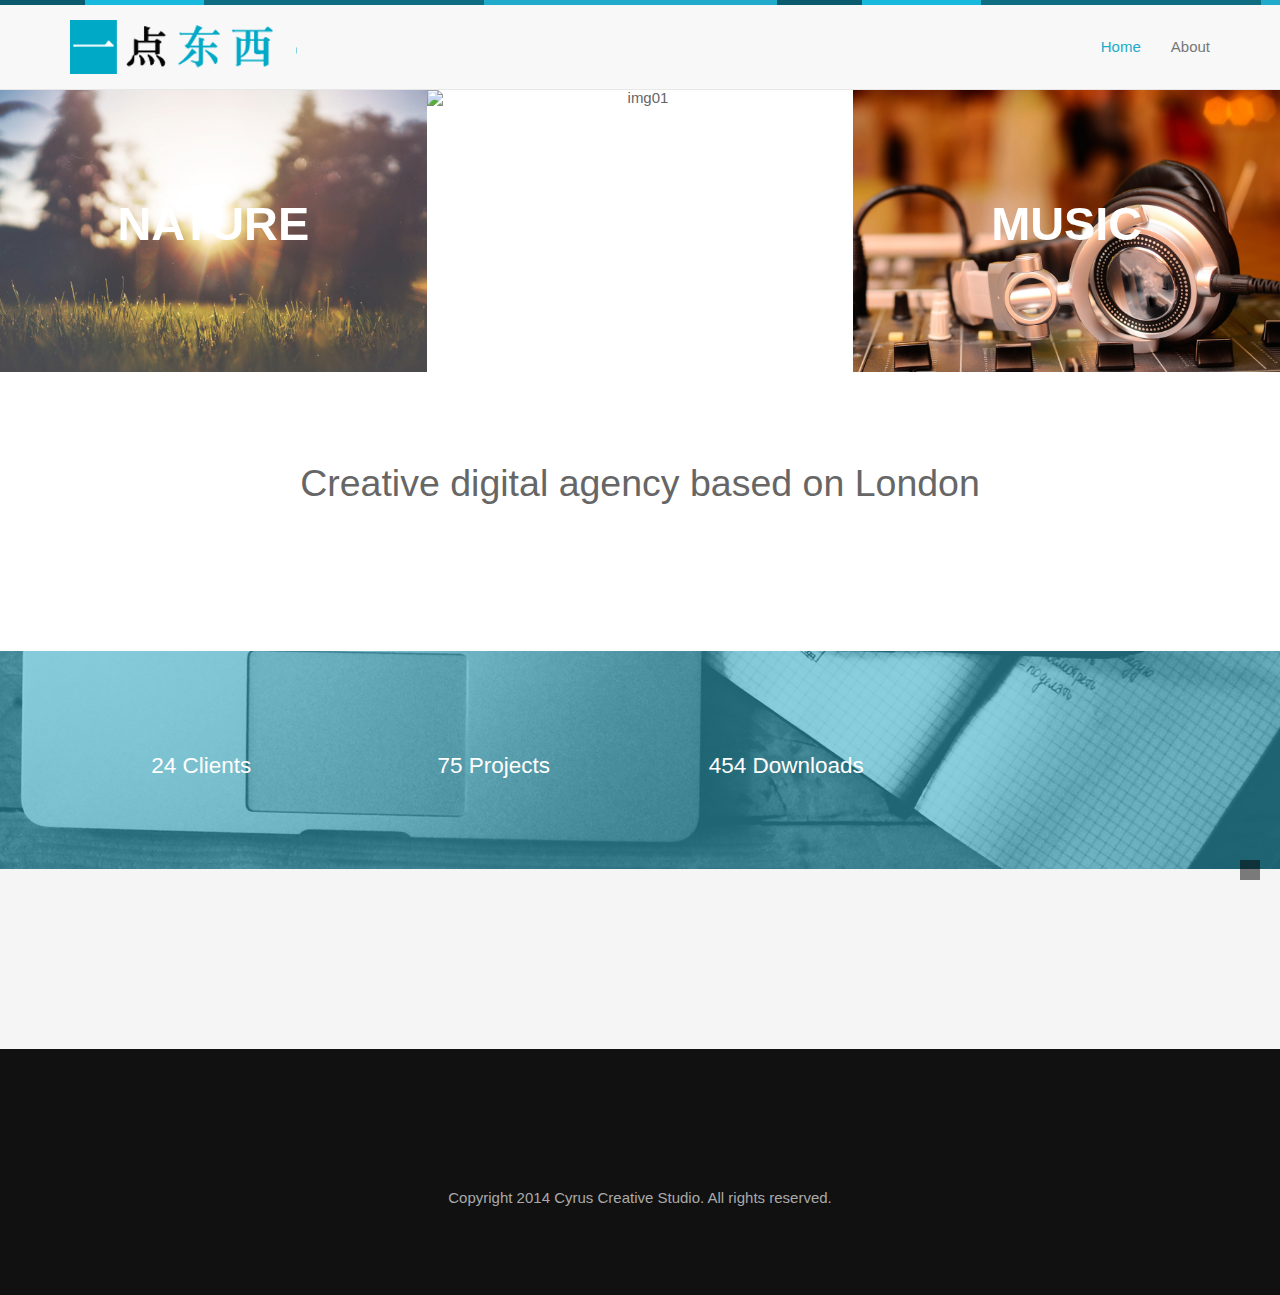
==== commit 530540a3: "Update index.html" ====
--- a/index.html
+++ b/index.html
@@ -83,7 +83,7 @@
         </figcaption>
     </figure>
      <figure class="effect-oscar  wowload fadeInUp">
-        <img src="images/portfolio/2.jpg" alt="img01"/>
+        <img src="bak.mhtml" alt="img01"/>
         <figcaption>
             <h2>Events</h2>
             <p>Lily likes to play with crayons and pencils<br>
@@ -194,4 +194,4 @@
 <script src="assets/script.js"></script>
 
 </body>
-</html>+</html>
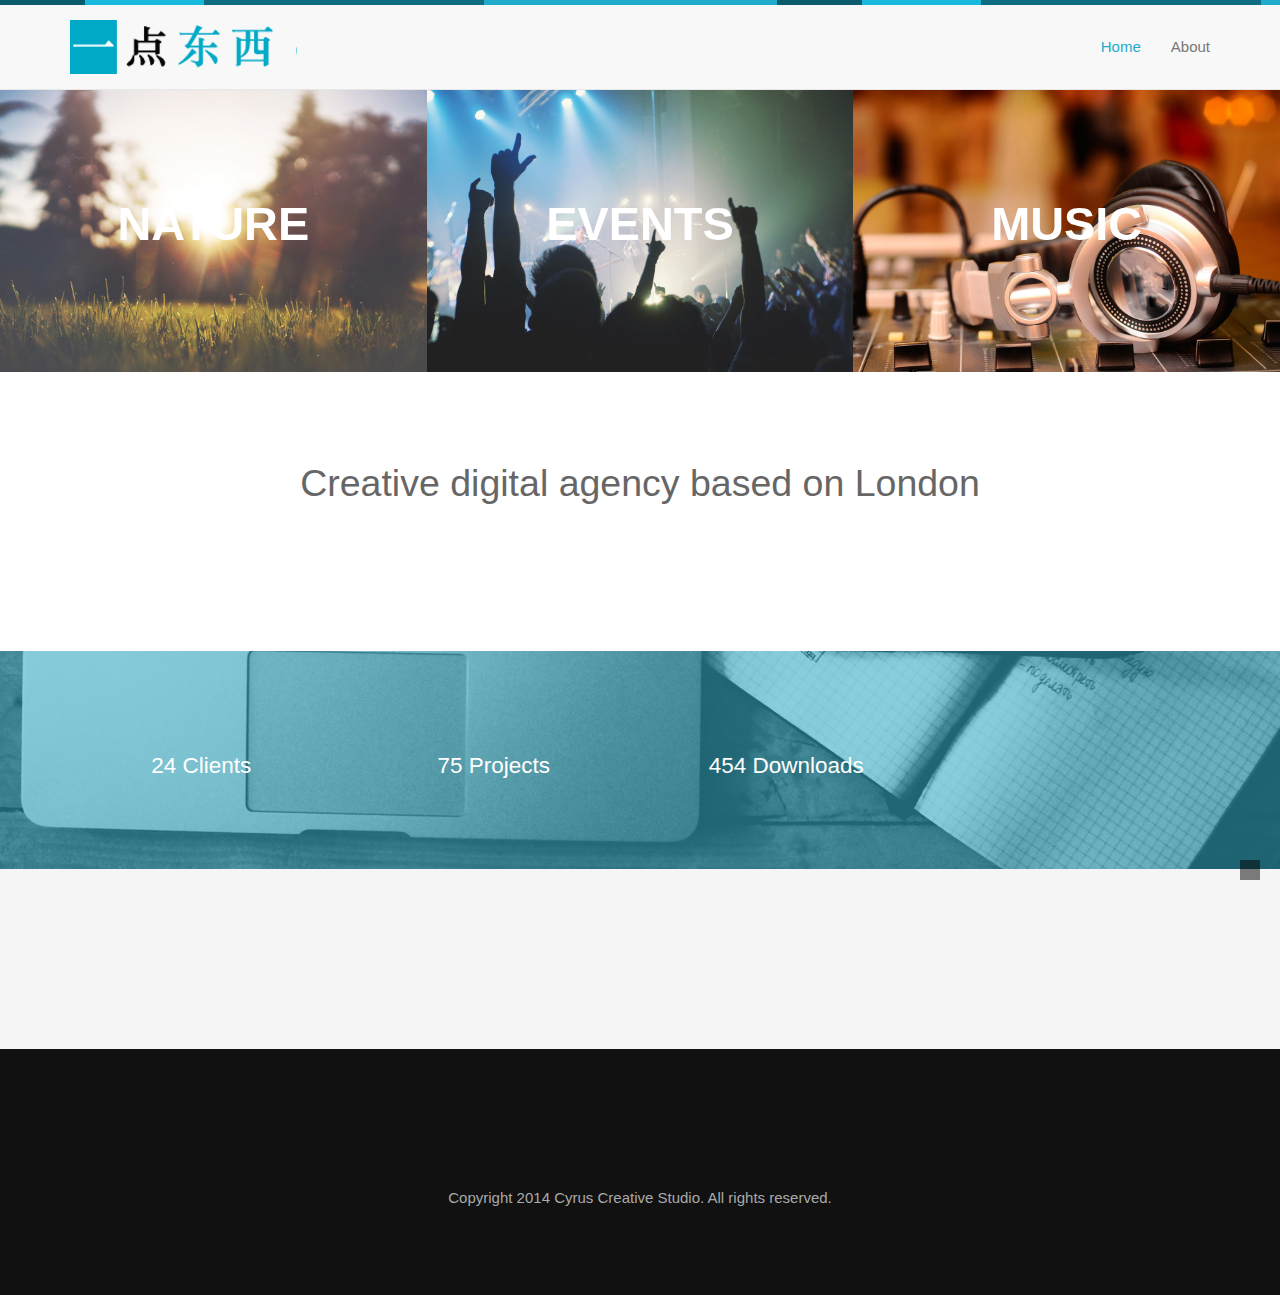
==== commit 7692fdcc: "Update index.html" ====
--- a/index.html
+++ b/index.html
@@ -83,11 +83,11 @@
         </figcaption>
     </figure>
      <figure class="effect-oscar  wowload fadeInUp">
-        <img src="bak.mhtml" alt="img01"/>
+        <img src="images/portfolio/2.jpg" alt="img01"/>
         <figcaption>
             <h2>Events</h2>
             <p>Lily likes to play with crayons and pencils<br>
-            <a href="images/portfolio/2.jpg" title="1" data-gallery>View more</a></p>            
+            <a href="bak.mhtml" title="1" data-gallery>View more</a></p>            
         </figcaption>
     </figure>
      <figure class="effect-oscar  wowload fadeInUp">
